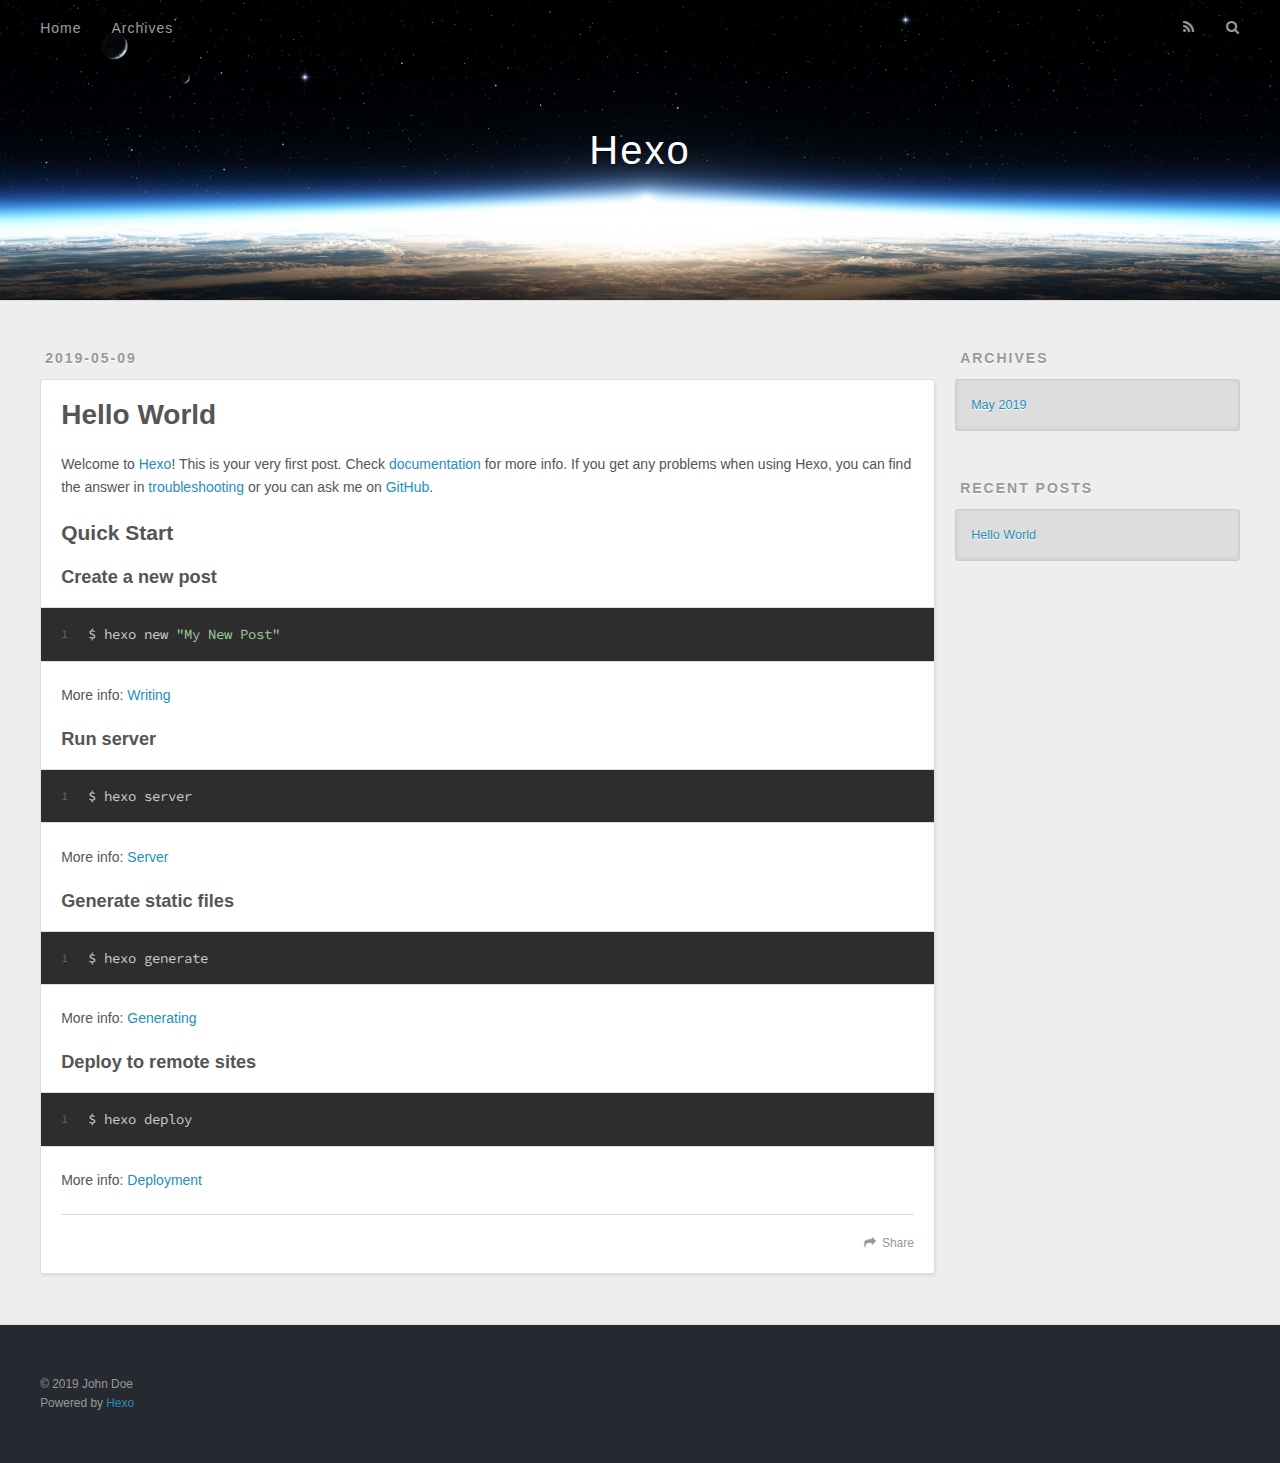
==== index.html @ 03d1ebf1 "Site updated: 2019-05-09 17:55:08" ====
<!DOCTYPE html>
<html>
<head><meta name="generator" content="Hexo 3.8.0">
  <meta charset="utf-8">
  

  
  <title>Hexo</title>
  <meta name="viewport" content="width=device-width, initial-scale=1, maximum-scale=1">
  <meta property="og:type" content="website">
<meta property="og:title" content="Hexo">
<meta property="og:url" content="http://yoursite.com/index.html">
<meta property="og:site_name" content="Hexo">
<meta property="og:locale" content="default">
<meta name="twitter:card" content="summary">
<meta name="twitter:title" content="Hexo">
  
    <link rel="alternate" href="/atom.xml" title="Hexo" type="application/atom+xml">
  
  
    <link rel="icon" href="/favicon.png">
  
  
    <link href="//fonts.googleapis.com/css?family=Source+Code+Pro" rel="stylesheet" type="text/css">
  
  <link rel="stylesheet" href="/css/style.css">
</head>
</html>
<body>
  <div id="container">
    <div id="wrap">
      <header id="header">
  <div id="banner"></div>
  <div id="header-outer" class="outer">
    <div id="header-title" class="inner">
      <h1 id="logo-wrap">
        <a href="/" id="logo">Hexo</a>
      </h1>
      
    </div>
    <div id="header-inner" class="inner">
      <nav id="main-nav">
        <a id="main-nav-toggle" class="nav-icon"></a>
        
          <a class="main-nav-link" href="/">Home</a>
        
          <a class="main-nav-link" href="/archives">Archives</a>
        
      </nav>
      <nav id="sub-nav">
        
          <a id="nav-rss-link" class="nav-icon" href="/atom.xml" title="RSS Feed"></a>
        
        <a id="nav-search-btn" class="nav-icon" title="Search"></a>
      </nav>
      <div id="search-form-wrap">
        <form action="//google.com/search" method="get" accept-charset="UTF-8" class="search-form"><input type="search" name="q" class="search-form-input" placeholder="Search"><button type="submit" class="search-form-submit">&#xF002;</button><input type="hidden" name="sitesearch" value="http://yoursite.com"></form>
      </div>
    </div>
  </div>
</header>
      <div class="outer">
        <section id="main">
  
    <article id="post-hello-world" class="article article-type-post" itemscope itemprop="blogPost">
  <div class="article-meta">
    <a href="/2019/05/09/hello-world/" class="article-date">
  <time datetime="2019-05-09T15:39:31.293Z" itemprop="datePublished">2019-05-09</time>
</a>
    
  </div>
  <div class="article-inner">
    
    
      <header class="article-header">
        
  
    <h1 itemprop="name">
      <a class="article-title" href="/2019/05/09/hello-world/">Hello World</a>
    </h1>
  

      </header>
    
    <div class="article-entry" itemprop="articleBody">
      
        <p>Welcome to <a href="https://hexo.io/" target="_blank" rel="noopener">Hexo</a>! This is your very first post. Check <a href="https://hexo.io/docs/" target="_blank" rel="noopener">documentation</a> for more info. If you get any problems when using Hexo, you can find the answer in <a href="https://hexo.io/docs/troubleshooting.html" target="_blank" rel="noopener">troubleshooting</a> or you can ask me on <a href="https://github.com/hexojs/hexo/issues" target="_blank" rel="noopener">GitHub</a>.</p>
<h2 id="Quick-Start"><a href="#Quick-Start" class="headerlink" title="Quick Start"></a>Quick Start</h2><h3 id="Create-a-new-post"><a href="#Create-a-new-post" class="headerlink" title="Create a new post"></a>Create a new post</h3><figure class="highlight bash"><table><tr><td class="gutter"><pre><span class="line">1</span><br></pre></td><td class="code"><pre><span class="line">$ hexo new <span class="string">"My New Post"</span></span><br></pre></td></tr></table></figure>
<p>More info: <a href="https://hexo.io/docs/writing.html" target="_blank" rel="noopener">Writing</a></p>
<h3 id="Run-server"><a href="#Run-server" class="headerlink" title="Run server"></a>Run server</h3><figure class="highlight bash"><table><tr><td class="gutter"><pre><span class="line">1</span><br></pre></td><td class="code"><pre><span class="line">$ hexo server</span><br></pre></td></tr></table></figure>
<p>More info: <a href="https://hexo.io/docs/server.html" target="_blank" rel="noopener">Server</a></p>
<h3 id="Generate-static-files"><a href="#Generate-static-files" class="headerlink" title="Generate static files"></a>Generate static files</h3><figure class="highlight bash"><table><tr><td class="gutter"><pre><span class="line">1</span><br></pre></td><td class="code"><pre><span class="line">$ hexo generate</span><br></pre></td></tr></table></figure>
<p>More info: <a href="https://hexo.io/docs/generating.html" target="_blank" rel="noopener">Generating</a></p>
<h3 id="Deploy-to-remote-sites"><a href="#Deploy-to-remote-sites" class="headerlink" title="Deploy to remote sites"></a>Deploy to remote sites</h3><figure class="highlight bash"><table><tr><td class="gutter"><pre><span class="line">1</span><br></pre></td><td class="code"><pre><span class="line">$ hexo deploy</span><br></pre></td></tr></table></figure>
<p>More info: <a href="https://hexo.io/docs/deployment.html" target="_blank" rel="noopener">Deployment</a></p>

      
    </div>
    <footer class="article-footer">
      <a data-url="http://yoursite.com/2019/05/09/hello-world/" data-id="cjvgu1wcz0000r2kovimxvaza" class="article-share-link">Share</a>
      
      
    </footer>
  </div>
  
</article>


  


</section>
        
          <aside id="sidebar">
  
    

  
    

  
    
  
    
  <div class="widget-wrap">
    <h3 class="widget-title">Archives</h3>
    <div class="widget">
      <ul class="archive-list"><li class="archive-list-item"><a class="archive-list-link" href="/archives/2019/05/">May 2019</a></li></ul>
    </div>
  </div>


  
    
  <div class="widget-wrap">
    <h3 class="widget-title">Recent Posts</h3>
    <div class="widget">
      <ul>
        
          <li>
            <a href="/2019/05/09/hello-world/">Hello World</a>
          </li>
        
      </ul>
    </div>
  </div>

  
</aside>
        
      </div>
      <footer id="footer">
  
  <div class="outer">
    <div id="footer-info" class="inner">
      &copy; 2019 John Doe<br>
      Powered by <a href="http://hexo.io/" target="_blank">Hexo</a>
    </div>
  </div>
</footer>
    </div>
    <nav id="mobile-nav">
  
    <a href="/" class="mobile-nav-link">Home</a>
  
    <a href="/archives" class="mobile-nav-link">Archives</a>
  
</nav>
    

<script src="//ajax.googleapis.com/ajax/libs/jquery/2.0.3/jquery.min.js"></script>


  <link rel="stylesheet" href="/fancybox/jquery.fancybox.css">
  <script src="/fancybox/jquery.fancybox.pack.js"></script>


<script src="/js/script.js"></script>



  </div>
</body>
</html>
---- css/style.css ----
body {
  width: 100%;
}
body:before,
body:after {
  content: "";
  display: table;
}
body:after {
  clear: both;
}
html,
body,
div,
span,
applet,
object,
iframe,
h1,
h2,
h3,
h4,
h5,
h6,
p,
blockquote,
pre,
a,
abbr,
acronym,
address,
big,
cite,
code,
del,
dfn,
em,
img,
ins,
kbd,
q,
s,
samp,
small,
strike,
strong,
sub,
sup,
tt,
var,
dl,
dt,
dd,
ol,
ul,
li,
fieldset,
form,
label,
legend,
table,
caption,
tbody,
tfoot,
thead,
tr,
th,
td {
  margin: 0;
  padding: 0;
  border: 0;
  outline: 0;
  font-weight: inherit;
  font-style: inherit;
  font-family: inherit;
  font-size: 100%;
  vertical-align: baseline;
}
body {
  line-height: 1;
  color: #000;
  background: #fff;
}
ol,
ul {
  list-style: none;
}
table {
  border-collapse: separate;
  border-spacing: 0;
  vertical-align: middle;
}
caption,
th,
td {
  text-align: left;
  font-weight: normal;
  vertical-align: middle;
}
a img {
  border: none;
}
input,
button {
  margin: 0;
  padding: 0;
}
input::-moz-focus-inner,
button::-moz-focus-inner {
  border: 0;
  padding: 0;
}
@font-face {
  font-family: FontAwesome;
  font-style: normal;
  font-weight: normal;
  src: url("fonts/fontawesome-webfont.eot?v=#4.0.3");
  src: url("fonts/fontawesome-webfont.eot?#iefix&v=#4.0.3") format("embedded-opentype"), url("fonts/fontawesome-webfont.woff?v=#4.0.3") format("woff"), url("fonts/fontawesome-webfont.ttf?v=#4.0.3") format("truetype"), url("fonts/fontawesome-webfont.svg#fontawesomeregular?v=#4.0.3") format("svg");
}
html,
body,
#container {
  height: 100%;
}
body {
  background: #eee;
  font: 14px -apple-system, BlinkMacSystemFont, "Segoe UI", "Roboto", "Oxygen", "Ubuntu", "Cantarell", "Fira Sans", "Droid Sans", "Helvetica Neue", sans-serif;
  -webkit-text-size-adjust: 100%;
}
.outer {
  max-width: 1220px;
  margin: 0 auto;
  padding: 0 20px;
}
.outer:before,
.outer:after {
  content: "";
  display: table;
}
.outer:after {
  clear: both;
}
.inner {
  display: inline;
  float: left;
  width: 98.33333333333333%;
  margin: 0 0.833333333333333%;
}
.left,
.alignleft {
  float: left;
}
.right,
.alignright {
  float: right;
}
.clear {
  clear: both;
}
#container {
  position: relative;
}
.mobile-nav-on {
  overflow: hidden;
}
#wrap {
  height: 100%;
  width: 100%;
  position: absolute;
  top: 0;
  left: 0;
  -webkit-transition: 0.2s ease-out;
  -moz-transition: 0.2s ease-out;
  -ms-transition: 0.2s ease-out;
  transition: 0.2s ease-out;
  z-index: 1;
  background: #eee;
}
.mobile-nav-on #wrap {
  left: 280px;
}
@media screen and (min-width: 768px) {
  #main {
    display: inline;
    float: left;
    width: 73.33333333333333%;
    margin: 0 0.833333333333333%;
  }
}
.article-date,
.article-category-link,
.archive-year,
.widget-title {
  text-decoration: none;
  text-transform: uppercase;
  letter-spacing: 2px;
  color: #999;
  margin-bottom: 1em;
  margin-left: 5px;
  line-height: 1em;
  text-shadow: 0 1px #fff;
  font-weight: bold;
}
.article-inner,
.archive-article-inner {
  background: #fff;
  -webkit-box-shadow: 1px 2px 3px #ddd;
  box-shadow: 1px 2px 3px #ddd;
  border: 1px solid #ddd;
  border-radius: 3px;
}
.article-entry h1,
.widget h1 {
  font-size: 2em;
}
.article-entry h2,
.widget h2 {
  font-size: 1.5em;
}
.article-entry h3,
.widget h3 {
  font-size: 1.3em;
}
.article-entry h4,
.widget h4 {
  font-size: 1.2em;
}
.article-entry h5,
.widget h5 {
  font-size: 1em;
}
.article-entry h6,
.widget h6 {
  font-size: 1em;
  color: #999;
}
.article-entry hr,
.widget hr {
  border: 1px dashed #ddd;
}
.article-entry strong,
.widget strong {
  font-weight: bold;
}
.article-entry em,
.widget em,
.article-entry cite,
.widget cite {
  font-style: italic;
}
.article-entry sup,
.widget sup,
.article-entry sub,
.widget sub {
  font-size: 0.75em;
  line-height: 0;
  position: relative;
  vertical-align: baseline;
}
.article-entry sup,
.widget sup {
  top: -0.5em;
}
.article-entry sub,
.widget sub {
  bottom: -0.2em;
}
.article-entry small,
.widget small {
  font-size: 0.85em;
}
.article-entry acronym,
.widget acronym,
.article-entry abbr,
.widget abbr {
  border-bottom: 1px dotted;
}
.article-entry ul,
.widget ul,
.article-entry ol,
.widget ol,
.article-entry dl,
.widget dl {
  margin: 0 20px;
  line-height: 1.6em;
}
.article-entry ul ul,
.widget ul ul,
.article-entry ol ul,
.widget ol ul,
.article-entry ul ol,
.widget ul ol,
.article-entry ol ol,
.widget ol ol {
  margin-top: 0;
  margin-bottom: 0;
}
.article-entry ul,
.widget ul {
  list-style: disc;
}
.article-entry ol,
.widget ol {
  list-style: decimal;
}
.article-entry dt,
.widget dt {
  font-weight: bold;
}
#header {
  height: 300px;
  position: relative;
  border-bottom: 1px solid #ddd;
}
#header:before,
#header:after {
  content: "";
  position: absolute;
  left: 0;
  right: 0;
  height: 40px;
}
#header:before {
  top: 0;
  background: -webkit-linear-gradient(rgba(0,0,0,0.2), transparent);
  background: -moz-linear-gradient(rgba(0,0,0,0.2), transparent);
  background: -ms-linear-gradient(rgba(0,0,0,0.2), transparent);
  background: linear-gradient(rgba(0,0,0,0.2), transparent);
}
#header:after {
  bottom: 0;
  background: -webkit-linear-gradient(transparent, rgba(0,0,0,0.2));
  background: -moz-linear-gradient(transparent, rgba(0,0,0,0.2));
  background: -ms-linear-gradient(transparent, rgba(0,0,0,0.2));
  background: linear-gradient(transparent, rgba(0,0,0,0.2));
}
#header-outer {
  height: 100%;
  position: relative;
}
#header-inner {
  position: relative;
  overflow: hidden;
}
#banner {
  position: absolute;
  top: 0;
  left: 0;
  width: 100%;
  height: 100%;
  background: url("images/banner.jpg") center #000;
  -webkit-background-size: cover;
  -moz-background-size: cover;
  background-size: cover;
  z-index: -1;
}
#header-title {
  text-align: center;
  height: 40px;
  position: absolute;
  top: 50%;
  left: 0;
  margin-top: -20px;
}
#logo,
#subtitle {
  text-decoration: none;
  color: #fff;
  font-weight: 300;
  text-shadow: 0 1px 4px rgba(0,0,0,0.3);
}
#logo {
  font-size: 40px;
  line-height: 40px;
  letter-spacing: 2px;
}
#subtitle {
  font-size: 16px;
  line-height: 16px;
  letter-spacing: 1px;
}
#subtitle-wrap {
  margin-top: 16px;
}
#main-nav {
  float: left;
  margin-left: -15px;
}
.nav-icon,
.main-nav-link {
  float: left;
  color: #fff;
  opacity: 0.6;
  text-decoration: none;
  text-shadow: 0 1px rgba(0,0,0,0.2);
  -webkit-transition: opacity 0.2s;
  -moz-transition: opacity 0.2s;
  -ms-transition: opacity 0.2s;
  transition: opacity 0.2s;
  display: block;
  padding: 20px 15px;
}
.nav-icon:hover,
.main-nav-link:hover {
  opacity: 1;
}
.nav-icon {
  font-family: FontAwesome;
  text-align: center;
  font-size: 14px;
  width: 14px;
  height: 14px;
  padding: 20px 15px;
  position: relative;
  cursor: pointer;
}
.main-nav-link {
  font-weight: 300;
  letter-spacing: 1px;
}
@media screen and (max-width: 479px) {
  .main-nav-link {
    display: none;
  }
}
#main-nav-toggle {
  display: none;
}
#main-nav-toggle:before {
  content: "\f0c9";
}
@media screen and (max-width: 479px) {
  #main-nav-toggle {
    display: block;
  }
}
#sub-nav {
  float: right;
  margin-right: -15px;
}
#nav-rss-link:before {
  content: "\f09e";
}
#nav-search-btn:before {
  content: "\f002";
}
#search-form-wrap {
  position: absolute;
  top: 15px;
  width: 150px;
  height: 30px;
  right: -150px;
  opacity: 0;
  -webkit-transition: 0.2s ease-out;
  -moz-transition: 0.2s ease-out;
  -ms-transition: 0.2s ease-out;
  transition: 0.2s ease-out;
}
#search-form-wrap.on {
  opacity: 1;
  right: 0;
}
@media screen and (max-width: 479px) {
  #search-form-wrap {
    width: 100%;
    right: -100%;
  }
}
.search-form {
  position: absolute;
  top: 0;
  left: 0;
  right: 0;
  background: #fff;
  padding: 5px 15px;
  border-radius: 15px;
  -webkit-box-shadow: 0 0 10px rgba(0,0,0,0.3);
  box-shadow: 0 0 10px rgba(0,0,0,0.3);
}
.search-form-input {
  border: none;
  background: none;
  color: #555;
  width: 100%;
  font: 13px -apple-system, BlinkMacSystemFont, "Segoe UI", "Roboto", "Oxygen", "Ubuntu", "Cantarell", "Fira Sans", "Droid Sans", "Helvetica Neue", sans-serif;
  outline: none;
}
.search-form-input::-webkit-search-results-decoration,
.search-form-input::-webkit-search-cancel-button {
  -webkit-appearance: none;
}
.search-form-submit {
  position: absolute;
  top: 50%;
  right: 10px;
  margin-top: -7px;
  font: 13px FontAwesome;
  border: none;
  background: none;
  color: #bbb;
  cursor: pointer;
}
.search-form-submit:hover,
.search-form-submit:focus {
  color: #777;
}
.article {
  margin: 50px 0;
}
.article-inner {
  overflow: hidden;
}
.article-meta:before,
.article-meta:after {
  content: "";
  display: table;
}
.article-meta:after {
  clear: both;
}
.article-date {
  float: left;
}
.article-category {
  float: left;
  line-height: 1em;
  color: #ccc;
  text-shadow: 0 1px #fff;
  margin-left: 8px;
}
.article-category:before {
  content: "\2022";
}
.article-category-link {
  margin: 0 12px 1em;
}
.article-header {
  padding: 20px 20px 0;
}
.article-title {
  text-decoration: none;
  font-size: 2em;
  font-weight: bold;
  color: #555;
  line-height: 1.1em;
  -webkit-transition: color 0.2s;
  -moz-transition: color 0.2s;
  -ms-transition: color 0.2s;
  transition: color 0.2s;
}
a.article-title:hover {
  color: #258fb8;
}
.article-entry {
  color: #555;
  padding: 0 20px;
}
.article-entry:before,
.article-entry:after {
  content: "";
  display: table;
}
.article-entry:after {
  clear: both;
}
.article-entry p,
.article-entry table {
  line-height: 1.6em;
  margin: 1.6em 0;
}
.article-entry h1,
.article-entry h2,
.article-entry h3,
.article-entry h4,
.article-entry h5,
.article-entry h6 {
  font-weight: bold;
}
.article-entry h1,
.article-entry h2,
.article-entry h3,
.article-entry h4,
.article-entry h5,
.article-entry h6 {
  line-height: 1.1em;
  margin: 1.1em 0;
}
.article-entry a {
  color: #258fb8;
  text-decoration: none;
}
.article-entry a:hover {
  text-decoration: underline;
}
.article-entry ul,
.article-entry ol,
.article-entry dl {
  margin-top: 1.6em;
  margin-bottom: 1.6em;
}
.article-entry img,
.article-entry video {
  max-width: 100%;
  height: auto;
  display: block;
  margin: auto;
}
.article-entry iframe {
  border: none;
}
.article-entry table {
  width: 100%;
  border-collapse: collapse;
  border-spacing: 0;
}
.article-entry th {
  font-weight: bold;
  border-bottom: 3px solid #ddd;
  padding-bottom: 0.5em;
}
.article-entry td {
  border-bottom: 1px solid #ddd;
  padding: 10px 0;
}
.article-entry blockquote {
  font-family: Georgia, "Times New Roman", serif;
  font-size: 1.4em;
  margin: 1.6em 20px;
  text-align: center;
}
.article-entry blockquote footer {
  font-size: 14px;
  margin: 1.6em 0;
  font-family: -apple-system, BlinkMacSystemFont, "Segoe UI", "Roboto", "Oxygen", "Ubuntu", "Cantarell", "Fira Sans", "Droid Sans", "Helvetica Neue", sans-serif;
}
.article-entry blockquote footer cite:before {
  content: "—";
  padding: 0 0.5em;
}
.article-entry .pullquote {
  text-align: left;
  width: 45%;
  margin: 0;
}
.article-entry .pullquote.left {
  margin-left: 0.5em;
  margin-right: 1em;
}
.article-entry .pullquote.right {
  margin-right: 0.5em;
  margin-left: 1em;
}
.article-entry .caption {
  color: #999;
  display: block;
  font-size: 0.9em;
  margin-top: 0.5em;
  position: relative;
  text-align: center;
}
.article-entry .video-container {
  position: relative;
  padding-top: 56.25%;
  height: 0;
  overflow: hidden;
}
.article-entry .video-container iframe,
.article-entry .video-container object,
.article-entry .video-container embed {
  position: absolute;
  top: 0;
  left: 0;
  width: 100%;
  height: 100%;
  margin-top: 0;
}
.article-more-link a {
  display: inline-block;
  line-height: 1em;
  padding: 6px 15px;
  border-radius: 15px;
  background: #eee;
  color: #999;
  text-shadow: 0 1px #fff;
  text-decoration: none;
}
.article-more-link a:hover {
  background: #258fb8;
  color: #fff;
  text-decoration: none;
  text-shadow: 0 1px #1e7293;
}
.article-footer {
  font-size: 0.85em;
  line-height: 1.6em;
  border-top: 1px solid #ddd;
  padding-top: 1.6em;
  margin: 0 20px 20px;
}
.article-footer:before,
.article-footer:after {
  content: "";
  display: table;
}
.article-footer:after {
  clear: both;
}
.article-footer a {
  color: #999;
  text-decoration: none;
}
.article-footer a:hover {
  color: #555;
}
.article-tag-list-item {
  float: left;
  margin-right: 10px;
}
.article-tag-list-link:before {
  content: "#";
}
.article-comment-link {
  float: right;
}
.article-comment-link:before {
  content: "\f075";
  font-family: FontAwesome;
  padding-right: 8px;
}
.article-share-link {
  cursor: pointer;
  float: right;
  margin-left: 20px;
}
.article-share-link:before {
  content: "\f064";
  font-family: FontAwesome;
  padding-right: 6px;
}
#article-nav {
  position: relative;
}
#article-nav:before,
#article-nav:after {
  content: "";
  display: table;
}
#article-nav:after {
  clear: both;
}
@media screen and (min-width: 768px) {
  #article-nav {
    margin: 50px 0;
  }
  #article-nav:before {
    width: 8px;
    height: 8px;
    position: absolute;
    top: 50%;
    left: 50%;
    margin-top: -4px;
    margin-left: -4px;
    content: "";
    border-radius: 50%;
    background: #ddd;
    -webkit-box-shadow: 0 1px 2px #fff;
    box-shadow: 0 1px 2px #fff;
  }
}
.article-nav-link-wrap {
  text-decoration: none;
  text-shadow: 0 1px #fff;
  color: #999;
  -webkit-box-sizing: border-box;
  -moz-box-sizing: border-box;
  box-sizing: border-box;
  margin-top: 50px;
  text-align: center;
  display: block;
}
.article-nav-link-wrap:hover {
  color: #555;
}
@media screen and (min-width: 768px) {
  .article-nav-link-wrap {
    width: 50%;
    margin-top: 0;
  }
}
@media screen and (min-width: 768px) {
  #article-nav-newer {
    float: left;
    text-align: right;
    padding-right: 20px;
  }
}
@media screen and (min-width: 768px) {
  #article-nav-older {
    float: right;
    text-align: left;
    padding-left: 20px;
  }
}
.article-nav-caption {
  text-transform: uppercase;
  letter-spacing: 2px;
  color: #ddd;
  line-height: 1em;
  font-weight: bold;
}
#article-nav-newer .article-nav-caption {
  margin-right: -2px;
}
.article-nav-title {
  font-size: 0.85em;
  line-height: 1.6em;
  margin-top: 0.5em;
}
.article-share-box {
  position: absolute;
  display: none;
  background: #fff;
  -webkit-box-shadow: 1px 2px 10px rgba(0,0,0,0.2);
  box-shadow: 1px 2px 10px rgba(0,0,0,0.2);
  border-radius: 3px;
  margin-left: -145px;
  overflow: hidden;
  z-index: 1;
}
.article-share-box.on {
  display: block;
}
.article-share-input {
  width: 100%;
  background: none;
  -webkit-box-sizing: border-box;
  -moz-box-sizing: border-box;
  box-sizing: border-box;
  font: 14px -apple-system, BlinkMacSystemFont, "Segoe UI", "Roboto", "Oxygen", "Ubuntu", "Cantarell", "Fira Sans", "Droid Sans", "Helvetica Neue", sans-serif;
  padding: 0 15px;
  color: #555;
  outline: none;
  border: 1px solid #ddd;
  border-radius: 3px 3px 0 0;
  height: 36px;
  line-height: 36px;
}
.article-share-links {
  background: #eee;
}
.article-share-links:before,
.article-share-links:after {
  content: "";
  display: table;
}
.article-share-links:after {
  clear: both;
}
.article-share-twitter,
.article-share-facebook,
.article-share-pinterest,
.article-share-google {
  width: 50px;
  height: 36px;
  display: block;
  float: left;
  position: relative;
  color: #999;
  text-shadow: 0 1px #fff;
}
.article-share-twitter:before,
.article-share-facebook:before,
.article-share-pinterest:before,
.article-share-google:before {
  font-size: 20px;
  font-family: FontAwesome;
  width: 20px;
  height: 20px;
  position: absolute;
  top: 50%;
  left: 50%;
  margin-top: -10px;
  margin-left: -10px;
  text-align: center;
}
.article-share-twitter:hover,
.article-share-facebook:hover,
.article-share-pinterest:hover,
.article-share-google:hover {
  color: #fff;
}
.article-share-twitter:before {
  content: "\f099";
}
.article-share-twitter:hover {
  background: #00aced;
  text-shadow: 0 1px #008abe;
}
.article-share-facebook:before {
  content: "\f09a";
}
.article-share-facebook:hover {
  background: #3b5998;
  text-shadow: 0 1px #2f477a;
}
.article-share-pinterest:before {
  content: "\f0d2";
}
.article-share-pinterest:hover {
  background: #cb2027;
  text-shadow: 0 1px #a21a1f;
}
.article-share-google:before {
  content: "\f0d5";
}
.article-share-google:hover {
  background: #dd4b39;
  text-shadow: 0 1px #be3221;
}
.article-gallery {
  background: #000;
  position: relative;
}
.article-gallery-photos {
  position: relative;
  overflow: hidden;
}
.article-gallery-img {
  display: none;
  max-width: 100%;
}
.article-gallery-img:first-child {
  display: block;
}
.article-gallery-img.loaded {
  position: absolute;
  display: block;
}
.article-gallery-img img {
  display: block;
  max-width: 100%;
  margin: 0 auto;
}
#comments {
  background: #fff;
  -webkit-box-shadow: 1px 2px 3px #ddd;
  box-shadow: 1px 2px 3px #ddd;
  padding: 20px;
  border: 1px solid #ddd;
  border-radius: 3px;
  margin: 50px 0;
}
#comments a {
  color: #258fb8;
}
.archives-wrap {
  margin: 50px 0;
}
.archives:before,
.archives:after {
  content: "";
  display: table;
}
.archives:after {
  clear: both;
}
.archive-year-wrap {
  margin-bottom: 1em;
}
.archives {
  -webkit-column-gap: 10px;
  -moz-column-gap: 10px;
  column-gap: 10px;
}
@media screen and (min-width: 480px) and (max-width: 767px) {
  .archives {
    -webkit-column-count: 2;
    -moz-column-count: 2;
    column-count: 2;
  }
}
@media screen and (min-width: 768px) {
  .archives {
    -webkit-column-count: 3;
    -moz-column-count: 3;
    column-count: 3;
  }
}
.archive-article {
  -webkit-column-break-inside: avoid;
  page-break-inside: avoid;
  overflow: hidden;
  break-inside: avoid-column;
}
.archive-article-inner {
  padding: 10px;
  margin-bottom: 15px;
}
.archive-article-title {
  text-decoration: none;
  font-weight: bold;
  color: #555;
  -webkit-transition: color 0.2s;
  -moz-transition: color 0.2s;
  -ms-transition: color 0.2s;
  transition: color 0.2s;
  line-height: 1.6em;
}
.archive-article-title:hover {
  color: #258fb8;
}
.archive-article-footer {
  margin-top: 1em;
}
.archive-article-date {
  color: #999;
  text-decoration: none;
  font-size: 0.85em;
  line-height: 1em;
  margin-bottom: 0.5em;
  display: block;
}
#page-nav {
  margin: 50px auto;
  background: #fff;
  -webkit-box-shadow: 1px 2px 3px #ddd;
  box-shadow: 1px 2px 3px #ddd;
  border: 1px solid #ddd;
  border-radius: 3px;
  text-align: center;
  color: #999;
  overflow: hidden;
}
#page-nav:before,
#page-nav:after {
  content: "";
  display: table;
}
#page-nav:after {
  clear: both;
}
#page-nav a,
#page-nav span {
  padding: 10px 20px;
  line-height: 1;
  height: 2ex;
}
#page-nav a {
  color: #999;
  text-decoration: none;
}
#page-nav a:hover {
  background: #999;
  color: #fff;
}
#page-nav .prev {
  float: left;
}
#page-nav .next {
  float: right;
}
#page-nav .page-number {
  display: inline-block;
}
@media screen and (max-width: 479px) {
  #page-nav .page-number {
    display: none;
  }
}
#page-nav .current {
  color: #555;
  font-weight: bold;
}
#page-nav .space {
  color: #ddd;
}
#footer {
  background: #262a30;
  padding: 50px 0;
  border-top: 1px solid #ddd;
  color: #999;
}
#footer a {
  color: #258fb8;
  text-decoration: none;
}
#footer a:hover {
  text-decoration: underline;
}
#footer-info {
  line-height: 1.6em;
  font-size: 0.85em;
}
.article-entry pre,
.article-entry .highlight {
  background: #2d2d2d;
  margin: 0 -20px;
  padding: 15px 20px;
  border-style: solid;
  border-color: #ddd;
  border-width: 1px 0;
  overflow: auto;
  color: #ccc;
  line-height: 22.400000000000002px;
}
.article-entry .highlight .gutter pre,
.article-entry .gist .gist-file .gist-data .line-numbers {
  color: #666;
  font-size: 0.85em;
}
.article-entry pre,
.article-entry code {
  font-family: "Source Code Pro", Consolas, Monaco, Menlo, Consolas, monospace;
}
.article-entry code {
  background: #eee;
  text-shadow: 0 1px #fff;
  padding: 0 0.3em;
}
.article-entry pre code {
  background: none;
  text-shadow: none;
  padding: 0;
}
.article-entry .highlight pre {
  border: none;
  margin: 0;
  padding: 0;
}
.article-entry .highlight table {
  margin: 0;
  width: auto;
}
.article-entry .highlight td {
  border: none;
  padding: 0;
}
.article-entry .highlight figcaption {
  font-size: 0.85em;
  color: #999;
  line-height: 1em;
  margin-bottom: 1em;
}
.article-entry .highlight figcaption:before,
.article-entry .highlight figcaption:after {
  content: "";
  display: table;
}
.article-entry .highlight figcaption:after {
  clear: both;
}
.article-entry .highlight figcaption a {
  float: right;
}
.article-entry .highlight .gutter pre {
  text-align: right;
  padding-right: 20px;
}
.article-entry .highlight .line {
  height: 22.400000000000002px;
}
.article-entry .highlight .line.marked {
  background: #515151;
}
.article-entry .gist {
  margin: 0 -20px;
  border-style: solid;
  border-color: #ddd;
  border-width: 1px 0;
  background: #2d2d2d;
  padding: 15px 20px 15px 0;
}
.article-entry .gist .gist-file {
  border: none;
  font-family: "Source Code Pro", Consolas, Monaco, Menlo, Consolas, monospace;
  margin: 0;
}
.article-entry .gist .gist-file .gist-data {
  background: none;
  border: none;
}
.article-entry .gist .gist-file .gist-data .line-numbers {
  background: none;
  border: none;
  padding: 0 20px 0 0;
}
.article-entry .gist .gist-file .gist-data .line-data {
  padding: 0 !important;
}
.article-entry .gist .gist-file .highlight {
  margin: 0;
  padding: 0;
  border: none;
}
.article-entry .gist .gist-file .gist-meta {
  background: #2d2d2d;
  color: #999;
  font: 0.85em -apple-system, BlinkMacSystemFont, "Segoe UI", "Roboto", "Oxygen", "Ubuntu", "Cantarell", "Fira Sans", "Droid Sans", "Helvetica Neue", sans-serif;
  text-shadow: 0 0;
  padding: 0;
  margin-top: 1em;
  margin-left: 20px;
}
.article-entry .gist .gist-file .gist-meta a {
  color: #258fb8;
  font-weight: normal;
}
.article-entry .gist .gist-file .gist-meta a:hover {
  text-decoration: underline;
}
pre .comment,
pre .title {
  color: #999;
}
pre .variable,
pre .attribute,
pre .tag,
pre .regexp,
pre .ruby .constant,
pre .xml .tag .title,
pre .xml .pi,
pre .xml .doctype,
pre .html .doctype,
pre .css .id,
pre .css .class,
pre .css .pseudo {
  color: #f2777a;
}
pre .number,
pre .preprocessor,
pre .built_in,
pre .literal,
pre .params,
pre .constant {
  color: #f99157;
}
pre .class,
pre .ruby .class .title,
pre .css .rules .attribute {
  color: #9c9;
}
pre .string,
pre .value,
pre .inheritance,
pre .header,
pre .ruby .symbol,
pre .xml .cdata {
  color: #9c9;
}
pre .css .hexcolor {
  color: #6cc;
}
pre .function,
pre .python .decorator,
pre .python .title,
pre .ruby .function .title,
pre .ruby .title .keyword,
pre .perl .sub,
pre .javascript .title,
pre .coffeescript .title {
  color: #69c;
}
pre .keyword,
pre .javascript .function {
  color: #c9c;
}
@media screen and (max-width: 479px) {
  #mobile-nav {
    position: absolute;
    top: 0;
    left: 0;
    width: 280px;
    height: 100%;
    background: #191919;
    border-right: 1px solid #fff;
  }
}
@media screen and (max-width: 479px) {
  .mobile-nav-link {
    display: block;
    color: #999;
    text-decoration: none;
    padding: 15px 20px;
    font-weight: bold;
  }
  .mobile-nav-link:hover {
    color: #fff;
  }
}
@media screen and (min-width: 768px) {
  #sidebar {
    display: inline;
    float: left;
    width: 23.333333333333332%;
    margin: 0 0.833333333333333%;
  }
}
.widget-wrap {
  margin: 50px 0;
}
.widget {
  color: #777;
  text-shadow: 0 1px #fff;
  background: #ddd;
  -webkit-box-shadow: 0 -1px 4px #ccc inset;
  box-shadow: 0 -1px 4px #ccc inset;
  border: 1px solid #ccc;
  padding: 15px;
  border-radius: 3px;
}
.widget a {
  color: #258fb8;
  text-decoration: none;
}
.widget a:hover {
  text-decoration: underline;
}
.widget ul ul,
.widget ol ul,
.widget dl ul,
.widget ul ol,
.widget ol ol,
.widget dl ol,
.widget ul dl,
.widget ol dl,
.widget dl dl {
  margin-left: 15px;
  list-style: disc;
}
.widget {
  line-height: 1.6em;
  word-wrap: break-word;
  font-size: 0.9em;
}
.widget ul,
.widget ol {
  list-style: none;
  margin: 0;
}
.widget ul ul,
.widget ol ul,
.widget ul ol,
.widget ol ol {
  margin: 0 20px;
}
.widget ul ul,
.widget ol ul {
  list-style: disc;
}
.widget ul ol,
.widget ol ol {
  list-style: decimal;
}
.category-list-count,
.tag-list-count,
.archive-list-count {
  padding-left: 5px;
  color: #999;
  font-size: 0.85em;
}
.category-list-count:before,
.tag-list-count:before,
.archive-list-count:before {
  content: "(";
}
.category-list-count:after,
.tag-list-count:after,
.archive-list-count:after {
  content: ")";
}
.tagcloud a {
  margin-right: 5px;
  display: inline-block;
}
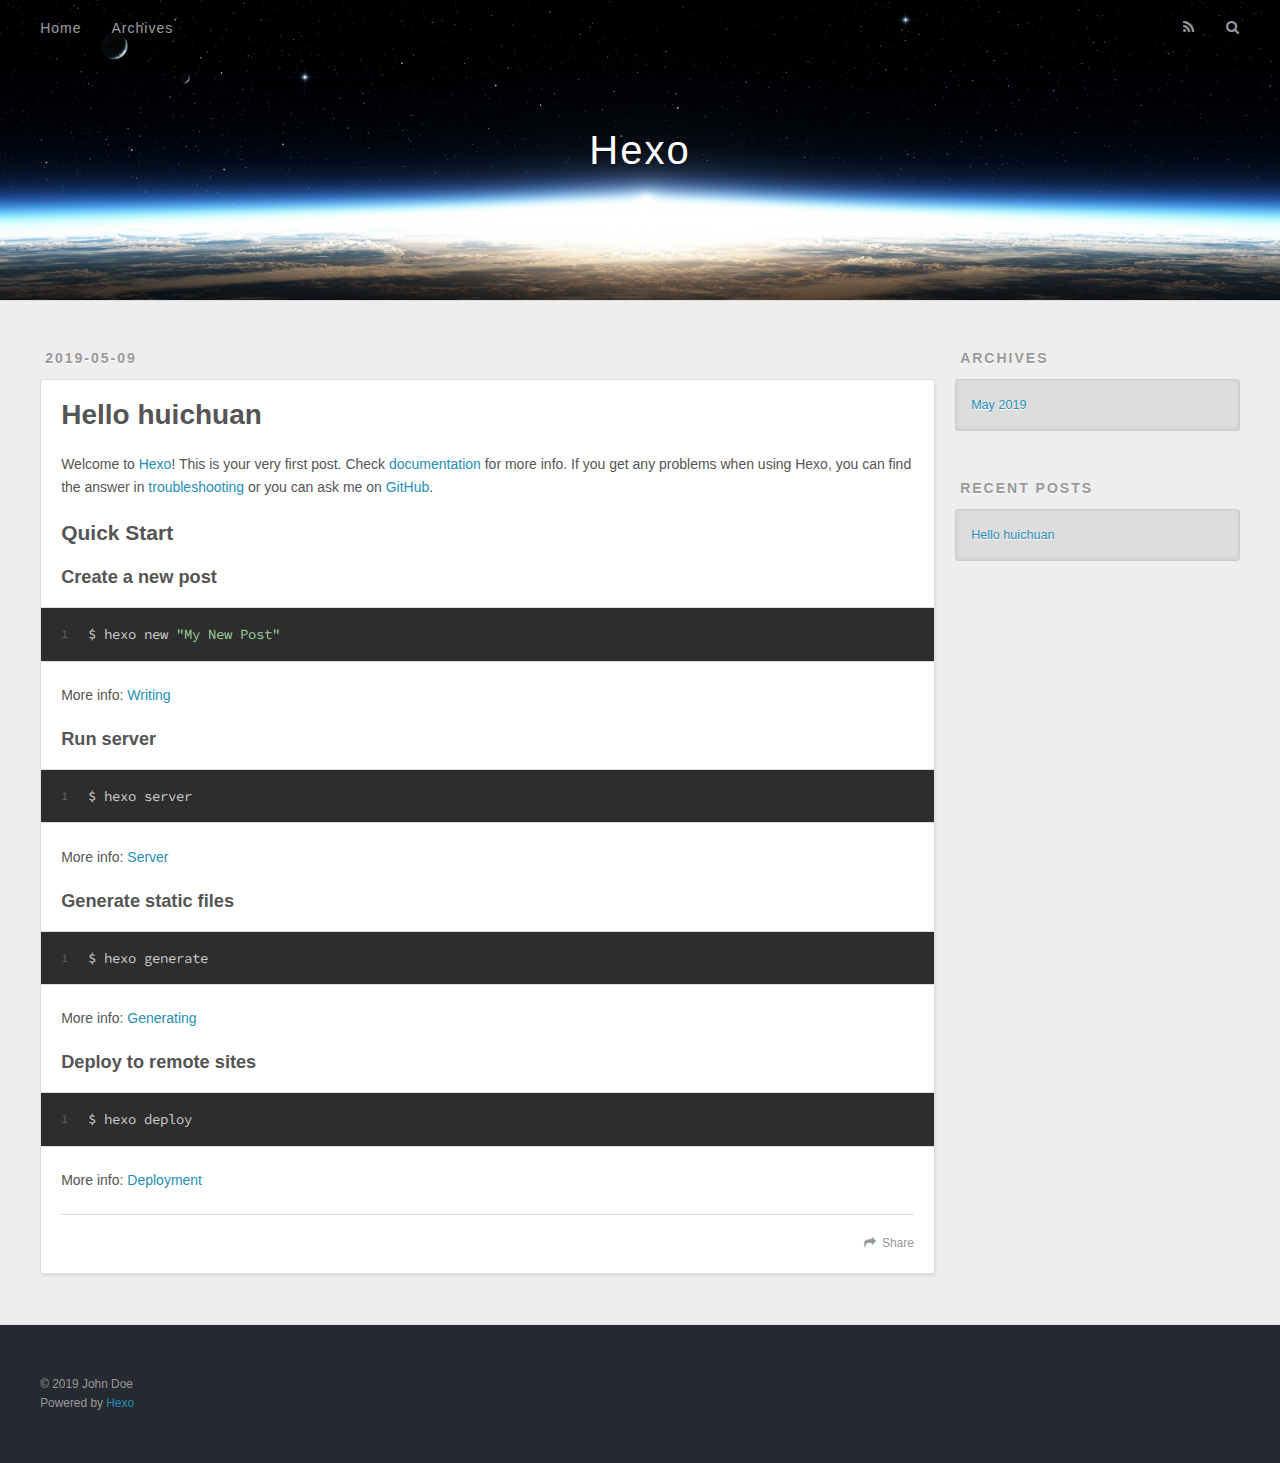
==== commit 0d922651: "Site updated: 2019-05-09 18:03:24" ====
--- a/index.html
+++ b/index.html
@@ -76,7 +76,7 @@
         
   
     <h1 itemprop="name">
-      <a class="article-title" href="/2019/05/09/hello-world/">Hello World</a>
+      <a class="article-title" href="/2019/05/09/hello-world/">Hello huichuan</a>
     </h1>
   
 
@@ -97,7 +97,7 @@
       
     </div>
     <footer class="article-footer">
-      <a data-url="http://yoursite.com/2019/05/09/hello-world/" data-id="cjvgu1wcz0000r2kovimxvaza" class="article-share-link">Share</a>
+      <a data-url="http://yoursite.com/2019/05/09/hello-world/" data-id="cjvguchci0000s6ko3r2r3968" class="article-share-link">Share</a>
       
       
     </footer>
@@ -138,7 +138,7 @@
       <ul>
         
           <li>
-            <a href="/2019/05/09/hello-world/">Hello World</a>
+            <a href="/2019/05/09/hello-world/">Hello huichuan</a>
           </li>
         
       </ul>
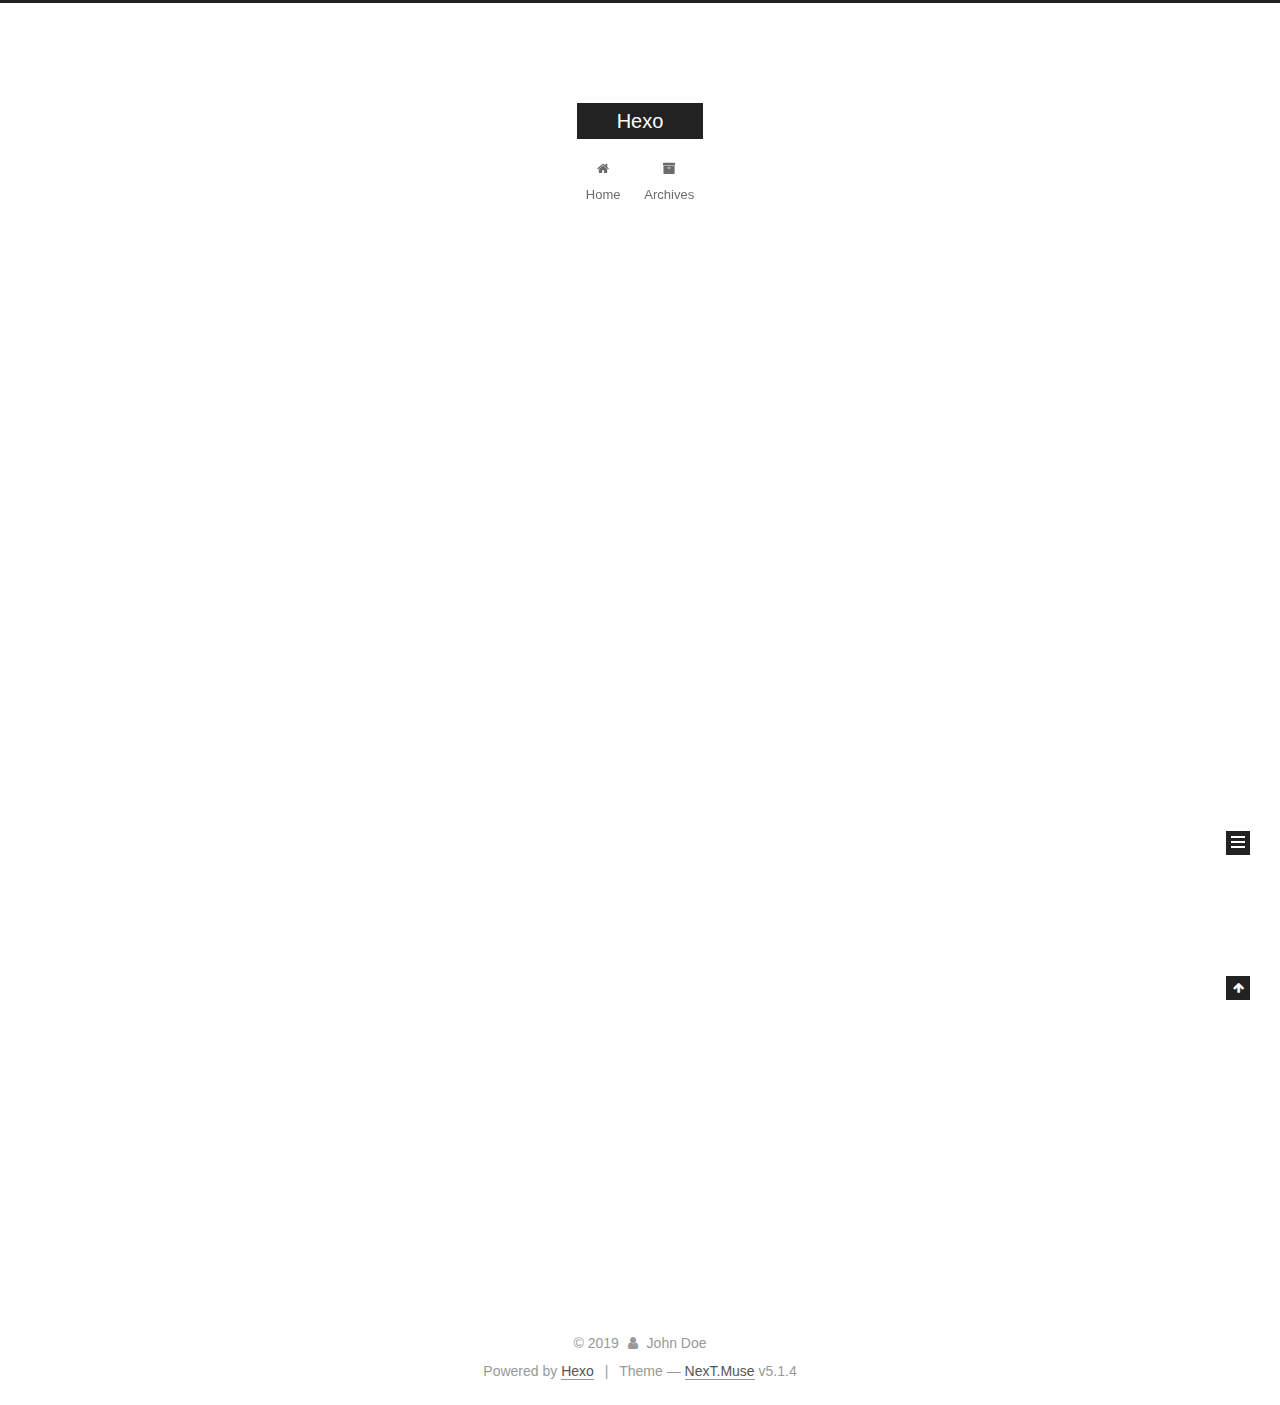
==== commit fa4811f0: "Site updated: 2019-05-09 18:05:30" ====
--- a/index.html
+++ b/index.html
@@ -1,90 +1,306 @@
 <!DOCTYPE html>
-<html>
+
+
+
+  
+
+
+<html class="theme-next muse use-motion" lang>
 <head><meta name="generator" content="Hexo 3.8.0">
-  <meta charset="utf-8">
-  
-
-  
-  <title>Hexo</title>
-  <meta name="viewport" content="width=device-width, initial-scale=1, maximum-scale=1">
-  <meta property="og:type" content="website">
+  <meta charset="UTF-8">
+<meta http-equiv="X-UA-Compatible" content="IE=edge">
+<meta name="viewport" content="width=device-width, initial-scale=1, maximum-scale=1">
+<meta name="theme-color" content="#222">
+
+
+
+
+
+
+
+
+
+<meta http-equiv="Cache-Control" content="no-transform">
+<meta http-equiv="Cache-Control" content="no-siteapp">
+
+
+
+
+
+
+
+
+
+
+
+
+
+
+
+
+  
+  
+  <link href="/lib/fancybox/source/jquery.fancybox.css?v=2.1.5" rel="stylesheet" type="text/css">
+
+
+
+
+
+
+
+<link href="/lib/font-awesome/css/font-awesome.min.css?v=4.6.2" rel="stylesheet" type="text/css">
+
+<link href="/css/main.css?v=5.1.4" rel="stylesheet" type="text/css">
+
+
+  <link rel="apple-touch-icon" sizes="180x180" href="/images/apple-touch-icon-next.png?v=5.1.4">
+
+
+  <link rel="icon" type="image/png" sizes="32x32" href="/images/favicon-32x32-next.png?v=5.1.4">
+
+
+  <link rel="icon" type="image/png" sizes="16x16" href="/images/favicon-16x16-next.png?v=5.1.4">
+
+
+  <link rel="mask-icon" href="/images/logo.svg?v=5.1.4" color="#222">
+
+
+
+
+
+  <meta name="keywords" content="Hexo, NexT">
+
+
+
+
+
+
+
+
+
+
+<meta property="og:type" content="website">
 <meta property="og:title" content="Hexo">
 <meta property="og:url" content="http://yoursite.com/index.html">
 <meta property="og:site_name" content="Hexo">
 <meta property="og:locale" content="default">
 <meta name="twitter:card" content="summary">
 <meta name="twitter:title" content="Hexo">
-  
-    <link rel="alternate" href="/atom.xml" title="Hexo" type="application/atom+xml">
-  
-  
-    <link rel="icon" href="/favicon.png">
-  
-  
-    <link href="//fonts.googleapis.com/css?family=Source+Code+Pro" rel="stylesheet" type="text/css">
-  
-  <link rel="stylesheet" href="/css/style.css">
+
+
+
+<script type="text/javascript" id="hexo.configurations">
+  var NexT = window.NexT || {};
+  var CONFIG = {
+    root: '/',
+    scheme: 'Muse',
+    version: '5.1.4',
+    sidebar: {"position":"left","display":"post","offset":12,"b2t":false,"scrollpercent":false,"onmobile":false},
+    fancybox: true,
+    tabs: true,
+    motion: {"enable":true,"async":false,"transition":{"post_block":"fadeIn","post_header":"slideDownIn","post_body":"slideDownIn","coll_header":"slideLeftIn","sidebar":"slideUpIn"}},
+    duoshuo: {
+      userId: '0',
+      author: 'Author'
+    },
+    algolia: {
+      applicationID: '',
+      apiKey: '',
+      indexName: '',
+      hits: {"per_page":10},
+      labels: {"input_placeholder":"Search for Posts","hits_empty":"We didn't find any results for the search: ${query}","hits_stats":"${hits} results found in ${time} ms"}
+    }
+  };
+</script>
+
+
+
+  <link rel="canonical" href="http://yoursite.com/">
+
+
+
+
+
+  <title>Hexo</title>
+  
+
+
+
+
+
+
+
+
 </head>
-</html>
-<body>
-  <div id="container">
-    <div id="wrap">
-      <header id="header">
-  <div id="banner"></div>
-  <div id="header-outer" class="outer">
-    <div id="header-title" class="inner">
-      <h1 id="logo-wrap">
-        <a href="/" id="logo">Hexo</a>
-      </h1>
-      
+
+<body itemscope itemtype="http://schema.org/WebPage" lang="default">
+
+  
+  
+    
+  
+
+  <div class="container sidebar-position-left 
+  page-home">
+    <div class="headband"></div>
+
+    <header id="header" class="header" itemscope itemtype="http://schema.org/WPHeader">
+      <div class="header-inner"><div class="site-brand-wrapper">
+  <div class="site-meta ">
+    
+
+    <div class="custom-logo-site-title">
+      <a href="/" class="brand" rel="start">
+        <span class="logo-line-before"><i></i></span>
+        <span class="site-title">Hexo</span>
+        <span class="logo-line-after"><i></i></span>
+      </a>
     </div>
-    <div id="header-inner" class="inner">
-      <nav id="main-nav">
-        <a id="main-nav-toggle" class="nav-icon"></a>
-        
-          <a class="main-nav-link" href="/">Home</a>
-        
-          <a class="main-nav-link" href="/archives">Archives</a>
-        
-      </nav>
-      <nav id="sub-nav">
-        
-          <a id="nav-rss-link" class="nav-icon" href="/atom.xml" title="RSS Feed"></a>
-        
-        <a id="nav-search-btn" class="nav-icon" title="Search"></a>
-      </nav>
-      <div id="search-form-wrap">
-        <form action="//google.com/search" method="get" accept-charset="UTF-8" class="search-form"><input type="search" name="q" class="search-form-input" placeholder="Search"><button type="submit" class="search-form-submit">&#xF002;</button><input type="hidden" name="sitesearch" value="http://yoursite.com"></form>
-      </div>
-    </div>
+      
+        <p class="site-subtitle"></p>
+      
   </div>
-</header>
-      <div class="outer">
-        <section id="main">
-  
-    <article id="post-hello-world" class="article article-type-post" itemscope itemprop="blogPost">
-  <div class="article-meta">
-    <a href="/2019/05/09/hello-world/" class="article-date">
-  <time datetime="2019-05-09T15:39:31.293Z" itemprop="datePublished">2019-05-09</time>
-</a>
-    
+
+  <div class="site-nav-toggle">
+    <button>
+      <span class="btn-bar"></span>
+      <span class="btn-bar"></span>
+      <span class="btn-bar"></span>
+    </button>
   </div>
-  <div class="article-inner">
-    
-    
-      <header class="article-header">
-        
-  
-    <h1 itemprop="name">
-      <a class="article-title" href="/2019/05/09/hello-world/">Hello huichuan</a>
-    </h1>
-  
-
+</div>
+
+<nav class="site-nav">
+  
+
+  
+    <ul id="menu" class="menu">
+      
+        
+        <li class="menu-item menu-item-home">
+          <a href="/" rel="section">
+            
+              <i class="menu-item-icon fa fa-fw fa-home"></i> <br>
+            
+            Home
+          </a>
+        </li>
+      
+        
+        <li class="menu-item menu-item-archives">
+          <a href="/archives/" rel="section">
+            
+              <i class="menu-item-icon fa fa-fw fa-archive"></i> <br>
+            
+            Archives
+          </a>
+        </li>
+      
+
+      
+    </ul>
+  
+
+  
+</nav>
+
+
+
+ </div>
+    </header>
+
+    <main id="main" class="main">
+      <div class="main-inner">
+        <div class="content-wrap">
+          <div id="content" class="content">
+            
+  <section id="posts" class="posts-expand">
+    
+      
+
+  
+
+  
+  
+  
+
+  <article class="post post-type-normal" itemscope itemtype="http://schema.org/Article">
+  
+  
+  
+  <div class="post-block">
+    <link itemprop="mainEntityOfPage" href="http://yoursite.com/2019/05/09/hello-world/">
+
+    <span hidden itemprop="author" itemscope itemtype="http://schema.org/Person">
+      <meta itemprop="name" content="John Doe">
+      <meta itemprop="description" content>
+      <meta itemprop="image" content="/images/avatar.gif">
+    </span>
+
+    <span hidden itemprop="publisher" itemscope itemtype="http://schema.org/Organization">
+      <meta itemprop="name" content="Hexo">
+    </span>
+
+    
+      <header class="post-header">
+
+        
+        
+          <h1 class="post-title" itemprop="name headline">
+                
+                <a class="post-title-link" href="/2019/05/09/hello-world/" itemprop="url">Hello huichuan</a></h1>
+        
+
+        <div class="post-meta">
+          <span class="post-time">
+            
+              <span class="post-meta-item-icon">
+                <i class="fa fa-calendar-o"></i>
+              </span>
+              
+                <span class="post-meta-item-text">Posted on</span>
+              
+              <time title="Post created" itemprop="dateCreated datePublished" datetime="2019-05-09T17:39:31+02:00">
+                2019-05-09
+              </time>
+            
+
+            
+
+            
+          </span>
+
+          
+
+          
+            
+          
+
+          
+          
+
+          
+
+          
+
+          
+
+        </div>
       </header>
     
-    <div class="article-entry" itemprop="articleBody">
-      
-        <p>Welcome to <a href="https://hexo.io/" target="_blank" rel="noopener">Hexo</a>! This is your very first post. Check <a href="https://hexo.io/docs/" target="_blank" rel="noopener">documentation</a> for more info. If you get any problems when using Hexo, you can find the answer in <a href="https://hexo.io/docs/troubleshooting.html" target="_blank" rel="noopener">troubleshooting</a> or you can ask me on <a href="https://github.com/hexojs/hexo/issues" target="_blank" rel="noopener">GitHub</a>.</p>
+
+    
+    
+    
+    <div class="post-body" itemprop="articleBody">
+
+      
+      
+
+      
+        
+          
+            <p>Welcome to <a href="https://hexo.io/" target="_blank" rel="noopener">Hexo</a>! This is your very first post. Check <a href="https://hexo.io/docs/" target="_blank" rel="noopener">documentation</a> for more info. If you get any problems when using Hexo, you can find the answer in <a href="https://hexo.io/docs/troubleshooting.html" target="_blank" rel="noopener">troubleshooting</a> or you can ask me on <a href="https://github.com/hexojs/hexo/issues" target="_blank" rel="noopener">GitHub</a>.</p>
 <h2 id="Quick-Start"><a href="#Quick-Start" class="headerlink" title="Quick Start"></a>Quick Start</h2><h3 id="Create-a-new-post"><a href="#Create-a-new-post" class="headerlink" title="Create a new post"></a>Create a new post</h3><figure class="highlight bash"><table><tr><td class="gutter"><pre><span class="line">1</span><br></pre></td><td class="code"><pre><span class="line">$ hexo new <span class="string">"My New Post"</span></span><br></pre></td></tr></table></figure>
 <p>More info: <a href="https://hexo.io/docs/writing.html" target="_blank" rel="noopener">Writing</a></p>
 <h3 id="Run-server"><a href="#Run-server" class="headerlink" title="Run server"></a>Run server</h3><figure class="highlight bash"><table><tr><td class="gutter"><pre><span class="line">1</span><br></pre></td><td class="code"><pre><span class="line">$ hexo server</span><br></pre></td></tr></table></figure>
@@ -94,91 +310,307 @@
 <h3 id="Deploy-to-remote-sites"><a href="#Deploy-to-remote-sites" class="headerlink" title="Deploy to remote sites"></a>Deploy to remote sites</h3><figure class="highlight bash"><table><tr><td class="gutter"><pre><span class="line">1</span><br></pre></td><td class="code"><pre><span class="line">$ hexo deploy</span><br></pre></td></tr></table></figure>
 <p>More info: <a href="https://hexo.io/docs/deployment.html" target="_blank" rel="noopener">Deployment</a></p>
 
+          
+        
       
     </div>
-    <footer class="article-footer">
-      <a data-url="http://yoursite.com/2019/05/09/hello-world/" data-id="cjvguchci0000s6ko3r2r3968" class="article-share-link">Share</a>
-      
+    
+    
+    
+
+    
+
+    
+
+    
+
+    <footer class="post-footer">
+      
+
+      
+
+      
+
+      
+      
+        <div class="post-eof"></div>
       
     </footer>
   </div>
   
-</article>
-
-
-  
-
-
-</section>
-        
-          <aside id="sidebar">
-  
-    
-
-  
-    
-
-  
-    
-  
-    
-  <div class="widget-wrap">
-    <h3 class="widget-title">Archives</h3>
-    <div class="widget">
-      <ul class="archive-list"><li class="archive-list-item"><a class="archive-list-link" href="/archives/2019/05/">May 2019</a></li></ul>
+  
+  
+  </article>
+
+
+    
+  </section>
+
+  
+
+
+          </div>
+          
+
+
+          
+
+        </div>
+        
+          
+  
+  <div class="sidebar-toggle">
+    <div class="sidebar-toggle-line-wrap">
+      <span class="sidebar-toggle-line sidebar-toggle-line-first"></span>
+      <span class="sidebar-toggle-line sidebar-toggle-line-middle"></span>
+      <span class="sidebar-toggle-line sidebar-toggle-line-last"></span>
     </div>
   </div>
 
-
-  
-    
-  <div class="widget-wrap">
-    <h3 class="widget-title">Recent Posts</h3>
-    <div class="widget">
-      <ul>
-        
-          <li>
-            <a href="/2019/05/09/hello-world/">Hello huichuan</a>
-          </li>
-        
-      </ul>
+  <aside id="sidebar" class="sidebar">
+    
+    <div class="sidebar-inner">
+
+      
+
+      
+
+      <section class="site-overview-wrap sidebar-panel sidebar-panel-active">
+        <div class="site-overview">
+          <div class="site-author motion-element" itemprop="author" itemscope itemtype="http://schema.org/Person">
+            
+              <p class="site-author-name" itemprop="name">John Doe</p>
+              <p class="site-description motion-element" itemprop="description"></p>
+          </div>
+
+          <nav class="site-state motion-element">
+
+            
+              <div class="site-state-item site-state-posts">
+              
+                <a href="/archives/">
+              
+                  <span class="site-state-item-count">1</span>
+                  <span class="site-state-item-name">posts</span>
+                </a>
+              </div>
+            
+
+            
+
+            
+
+          </nav>
+
+          
+
+          
+
+          
+          
+
+          
+          
+
+          
+
+        </div>
+      </section>
+
+      
+
+      
+
     </div>
+  </aside>
+
+
+        
+      </div>
+    </main>
+
+    <footer id="footer" class="footer">
+      <div class="footer-inner">
+        <div class="copyright">&copy; <span itemprop="copyrightYear">2019</span>
+  <span class="with-love">
+    <i class="fa fa-user"></i>
+  </span>
+  <span class="author" itemprop="copyrightHolder">John Doe</span>
+
+  
+</div>
+
+
+  <div class="powered-by">Powered by <a class="theme-link" target="_blank" href="https://hexo.io">Hexo</a></div>
+
+
+
+  <span class="post-meta-divider">|</span>
+
+
+
+  <div class="theme-info">Theme &mdash; <a class="theme-link" target="_blank" href="https://github.com/iissnan/hexo-theme-next">NexT.Muse</a> v5.1.4</div>
+
+
+
+
+        
+
+
+
+
+
+
+
+        
+      </div>
+    </footer>
+
+    
+      <div class="back-to-top">
+        <i class="fa fa-arrow-up"></i>
+        
+      </div>
+    
+
+    
+
   </div>
 
   
-</aside>
-        
-      </div>
-      <footer id="footer">
-  
-  <div class="outer">
-    <div id="footer-info" class="inner">
-      &copy; 2019 John Doe<br>
-      Powered by <a href="http://hexo.io/" target="_blank">Hexo</a>
-    </div>
-  </div>
-</footer>
-    </div>
-    <nav id="mobile-nav">
-  
-    <a href="/" class="mobile-nav-link">Home</a>
-  
-    <a href="/archives" class="mobile-nav-link">Archives</a>
-  
-</nav>
-    
-
-<script src="//ajax.googleapis.com/ajax/libs/jquery/2.0.3/jquery.min.js"></script>
-
-
-  <link rel="stylesheet" href="/fancybox/jquery.fancybox.css">
-  <script src="/fancybox/jquery.fancybox.pack.js"></script>
-
-
-<script src="/js/script.js"></script>
-
-
-
-  </div>
+
+<script type="text/javascript">
+  if (Object.prototype.toString.call(window.Promise) !== '[object Function]') {
+    window.Promise = null;
+  }
+</script>
+
+
+
+
+
+
+
+
+
+  
+
+
+
+
+
+
+
+
+
+
+
+
+  
+  
+    <script type="text/javascript" src="/lib/jquery/index.js?v=2.1.3"></script>
+  
+
+  
+  
+    <script type="text/javascript" src="/lib/fastclick/lib/fastclick.min.js?v=1.0.6"></script>
+  
+
+  
+  
+    <script type="text/javascript" src="/lib/jquery_lazyload/jquery.lazyload.js?v=1.9.7"></script>
+  
+
+  
+  
+    <script type="text/javascript" src="/lib/velocity/velocity.min.js?v=1.2.1"></script>
+  
+
+  
+  
+    <script type="text/javascript" src="/lib/velocity/velocity.ui.min.js?v=1.2.1"></script>
+  
+
+  
+  
+    <script type="text/javascript" src="/lib/fancybox/source/jquery.fancybox.pack.js?v=2.1.5"></script>
+  
+
+
+  
+
+
+  <script type="text/javascript" src="/js/src/utils.js?v=5.1.4"></script>
+
+  <script type="text/javascript" src="/js/src/motion.js?v=5.1.4"></script>
+
+
+
+  
+  
+
+  
+
+  
+
+
+  <script type="text/javascript" src="/js/src/bootstrap.js?v=5.1.4"></script>
+
+
+
+  
+
+
+  
+
+
+
+
+	
+
+
+
+
+
+  
+
+
+
+
+
+  
+
+
+
+
+
+
+
+
+
+
+
+
+  
+
+
+
+
+
+  
+
+  
+
+  
+
+  
+  
+
+  
+
+  
+
+  
+
 </body>
-</html>+</html>
--- a/css/main.css
+++ b/css/main.css
@@ -0,0 +1,2662 @@
+/* normalize.css v3.0.2 | MIT License | git.io/normalize */
+html {
+  font-family: sans-serif; /* 1 */
+  -ms-text-size-adjust: 100%; /* 2 */
+  -webkit-text-size-adjust: 100%; /* 2 */
+}
+body {
+  margin: 0;
+}
+article,
+aside,
+details,
+figcaption,
+figure,
+footer,
+header,
+hgroup,
+main,
+menu,
+nav,
+section,
+summary {
+  display: block;
+}
+audio,
+canvas,
+progress,
+video {
+  display: inline-block; /* 1 */
+  vertical-align: baseline; /* 2 */
+}
+audio:not([controls]) {
+  display: none;
+  height: 0;
+}
+[hidden],
+template {
+  display: none;
+}
+a {
+  background-color: transparent;
+}
+a:active,
+a:hover {
+  outline: 0;
+}
+abbr[title] {
+  border-bottom: 1px dotted;
+}
+b,
+strong {
+  font-weight: bold;
+}
+dfn {
+  font-style: italic;
+}
+h1 {
+  font-size: 2em;
+  margin: 0.67em 0;
+}
+mark {
+  background: #ff0;
+  color: #000;
+}
+small {
+  font-size: 80%;
+}
+sub,
+sup {
+  font-size: 75%;
+  line-height: 0;
+  position: relative;
+  vertical-align: baseline;
+}
+sup {
+  top: -0.5em;
+}
+sub {
+  bottom: -0.25em;
+}
+img {
+  border: 0;
+}
+svg:not(:root) {
+  overflow: hidden;
+}
+figure {
+  margin: 1em 40px;
+}
+hr {
+  -moz-box-sizing: content-box;
+  box-sizing: content-box;
+  height: 0;
+}
+pre {
+  overflow: auto;
+}
+code,
+kbd,
+pre,
+samp {
+  font-family: monospace, monospace;
+  font-size: 1em;
+}
+button,
+input,
+optgroup,
+select,
+textarea {
+  color: inherit; /* 1 */
+  font: inherit; /* 2 */
+  margin: 0; /* 3 */
+}
+button {
+  overflow: visible;
+}
+button,
+select {
+  text-transform: none;
+}
+button,
+html input[type="button"],
+input[type="reset"],
+input[type="submit"] {
+  -webkit-appearance: button; /* 2 */
+  cursor: pointer; /* 3 */
+}
+button[disabled],
+html input[disabled] {
+  cursor: default;
+}
+button::-moz-focus-inner,
+input::-moz-focus-inner {
+  border: 0;
+  padding: 0;
+}
+input {
+  line-height: normal;
+}
+input[type="checkbox"],
+input[type="radio"] {
+  box-sizing: border-box; /* 1 */
+  padding: 0; /* 2 */
+}
+input[type="number"]::-webkit-inner-spin-button,
+input[type="number"]::-webkit-outer-spin-button {
+  height: auto;
+}
+input[type="search"] {
+  -webkit-appearance: textfield; /* 1 */
+  -moz-box-sizing: content-box;
+  -webkit-box-sizing: content-box; /* 2 */
+  box-sizing: content-box;
+}
+input[type="search"]::-webkit-search-cancel-button,
+input[type="search"]::-webkit-search-decoration {
+  -webkit-appearance: none;
+}
+fieldset {
+  border: 1px solid #c0c0c0;
+  margin: 0 2px;
+  padding: 0.35em 0.625em 0.75em;
+}
+legend {
+  border: 0; /* 1 */
+  padding: 0; /* 2 */
+}
+textarea {
+  overflow: auto;
+}
+optgroup {
+  font-weight: bold;
+}
+table {
+  border-collapse: collapse;
+  border-spacing: 0;
+}
+td,
+th {
+  padding: 0;
+}
+::selection {
+  background: #262a30;
+  color: #fff;
+}
+body {
+  position: relative;
+  font-family: 'Lato', "PingFang SC", "Microsoft YaHei", sans-serif;
+  font-size: 14px;
+  line-height: 2;
+  color: #555;
+  background: #fff;
+}
+@media (max-width: 767px) {
+  body {
+    padding-right: 0 !important;
+  }
+}
+@media (min-width: 768px) and (max-width: 991px) {
+  body {
+    padding-right: 0 !important;
+  }
+}
+@media (min-width: 1600px) {
+  body {
+    font-size: 16px;
+  }
+}
+h1,
+h2,
+h3,
+h4,
+h5,
+h6 {
+  margin: 0;
+  padding: 0;
+  font-weight: bold;
+  line-height: 1.5;
+  font-family: 'Lato', "PingFang SC", "Microsoft YaHei", sans-serif;
+}
+h2,
+h3,
+h4,
+h5,
+h6 {
+  margin: 20px 0 15px;
+}
+h1 {
+  font-size: 22px;
+}
+@media (max-width: 767px) {
+  h1 {
+    font-size: 18px;
+  }
+}
+h2 {
+  font-size: 20px;
+}
+@media (max-width: 767px) {
+  h2 {
+    font-size: 16px;
+  }
+}
+h3 {
+  font-size: 18px;
+}
+@media (max-width: 767px) {
+  h3 {
+    font-size: 14px;
+  }
+}
+h4 {
+  font-size: 16px;
+}
+@media (max-width: 767px) {
+  h4 {
+    font-size: 12px;
+  }
+}
+h5 {
+  font-size: 14px;
+}
+@media (max-width: 767px) {
+  h5 {
+    font-size: 10px;
+  }
+}
+h6 {
+  font-size: 12px;
+}
+@media (max-width: 767px) {
+  h6 {
+    font-size: 8px;
+  }
+}
+p {
+  margin: 0 0 20px 0;
+}
+a {
+  color: #555;
+  text-decoration: none;
+  outline: none;
+  border-bottom: 1px solid #999;
+  word-wrap: break-word;
+}
+a:hover {
+  color: #222;
+  border-bottom-color: #222;
+}
+blockquote {
+  margin: 0;
+  padding: 0;
+}
+img {
+  display: block;
+  margin: auto;
+  max-width: 100%;
+  height: auto;
+}
+hr {
+  margin: 40px 0;
+  height: 3px;
+  border: none;
+  background-color: #ddd;
+  background-image: repeating-linear-gradient(-45deg, #fff, #fff 4px, transparent 4px, transparent 8px);
+}
+blockquote {
+  padding: 0 15px;
+  color: #666;
+  border-left: 4px solid #ddd;
+}
+blockquote cite::before {
+  content: "-";
+  padding: 0 5px;
+}
+dt {
+  font-weight: 700;
+}
+dd {
+  margin: 0;
+  padding: 0;
+}
+kbd {
+  border: 1px solid #ccc;
+  border-radius: 0.2em;
+  box-shadow: 0.1em 0.1em 0.2em rgba(0,0,0,0.1);
+  background-color: #f9f9f9;
+  font-family: inherit;
+  background-image: -webkit-linear-gradient(top, #eee, #fff, #eee);
+  padding: 0.1em 0.3em;
+  white-space: nowrap;
+}
+.text-left {
+  text-align: left;
+}
+.text-center {
+  text-align: center;
+}
+.text-right {
+  text-align: right;
+}
+.text-justify {
+  text-align: justify;
+}
+.text-nowrap {
+  white-space: nowrap;
+}
+.text-lowercase {
+  text-transform: lowercase;
+}
+.text-uppercase {
+  text-transform: uppercase;
+}
+.text-capitalize {
+  text-transform: capitalize;
+}
+.center-block {
+  display: block;
+  margin-left: auto;
+  margin-right: auto;
+}
+.clearfix:before,
+.clearfix:after {
+  content: " ";
+  display: table;
+}
+.clearfix:after {
+  clear: both;
+}
+.pullquote {
+  width: 45%;
+}
+.pullquote.left {
+  float: left;
+  margin-left: 5px;
+  margin-right: 10px;
+}
+.pullquote.right {
+  float: right;
+  margin-left: 10px;
+  margin-right: 5px;
+}
+.affix.affix.affix {
+  position: fixed;
+}
+.translation {
+  margin-top: -20px;
+  font-size: 14px;
+  color: #999;
+}
+.scrollbar-measure {
+  width: 100px;
+  height: 100px;
+  overflow: scroll;
+  position: absolute;
+  top: -9999px;
+}
+.use-motion .motion-element {
+  opacity: 0;
+}
+table {
+  margin: 20px 0;
+  width: 100%;
+  border-collapse: collapse;
+  border-spacing: 0;
+  border: 1px solid #ddd;
+  font-size: 14px;
+  table-layout: fixed;
+  word-wrap: break-all;
+}
+table>tbody>tr:nth-of-type(odd) {
+  background-color: #f9f9f9;
+}
+table>tbody>tr:hover {
+  background-color: #f5f5f5;
+}
+caption,
+th,
+td {
+  padding: 8px;
+  text-align: left;
+  vertical-align: middle;
+  font-weight: normal;
+}
+th,
+td {
+  border-bottom: 3px solid #ddd;
+  border-right: 1px solid #eee;
+}
+th {
+  padding-bottom: 10px;
+  font-weight: 700;
+}
+td {
+  border-bottom-width: 1px;
+}
+html,
+body {
+  height: 100%;
+}
+.container {
+  position: relative;
+  min-height: 100%;
+}
+.header-inner {
+  margin: 0 auto;
+  padding: 100px 0 70px;
+  width: 700px;
+}
+@media (min-width: 1600px) {
+  .container .header-inner {
+    width: 900px;
+  }
+}
+.main {
+  padding-bottom: 150px;
+}
+.main-inner {
+  margin: 0 auto;
+  width: 700px;
+}
+@media (min-width: 1600px) {
+  .container .main-inner {
+    width: 900px;
+  }
+}
+.footer {
+  position: absolute;
+  left: 0;
+  bottom: 0;
+  width: 100%;
+  min-height: 50px;
+}
+.footer-inner {
+  box-sizing: border-box;
+  margin: 20px auto;
+  width: 700px;
+}
+@media (min-width: 1600px) {
+  .container .footer-inner {
+    width: 900px;
+  }
+}
+pre,
+.highlight {
+  overflow: auto;
+  margin: 20px 0;
+  padding: 0;
+  font-size: 13px;
+  color: #4d4d4c;
+  background: #f7f7f7;
+  line-height: 1.6;
+}
+pre,
+code {
+  font-family: consolas, Menlo, "PingFang SC", "Microsoft YaHei", monospace;
+}
+code {
+  padding: 2px 4px;
+  word-wrap: break-word;
+  color: #555;
+  background: #eee;
+  border-radius: 3px;
+  font-size: 13px;
+}
+pre {
+  padding: 10px;
+}
+pre code {
+  padding: 0;
+  color: #4d4d4c;
+  background: none;
+  text-shadow: none;
+}
+.highlight {
+  border-radius: 1px;
+}
+.highlight pre {
+  border: none;
+  margin: 0;
+  padding: 10px 0;
+}
+.highlight table {
+  margin: 0;
+  width: auto;
+  border: none;
+}
+.highlight td {
+  border: none;
+  padding: 0;
+}
+.highlight figcaption {
+  font-size: 1em;
+  color: #4d4d4c;
+  line-height: 1em;
+  margin-bottom: 1em;
+}
+.highlight figcaption:before,
+.highlight figcaption:after {
+  content: " ";
+  display: table;
+}
+.highlight figcaption:after {
+  clear: both;
+}
+.highlight figcaption a {
+  float: right;
+  color: #4d4d4c;
+}
+.highlight figcaption a:hover {
+  border-bottom-color: #4d4d4c;
+}
+.highlight .gutter pre {
+  padding-left: 10px;
+  padding-right: 10px;
+  color: #869194;
+  text-align: right;
+  background-color: #eff2f3;
+}
+.highlight .code pre {
+  width: 100%;
+  padding-left: 10px;
+  padding-right: 10px;
+  background-color: #f7f7f7;
+}
+.highlight .line {
+  height: 20px;
+}
+.gutter {
+  -webkit-user-select: none;
+  -moz-user-select: none;
+  -ms-user-select: none;
+  user-select: none;
+}
+.gist table {
+  width: auto;
+}
+.gist table td {
+  border: none;
+}
+pre .deletion {
+  background: #fdd;
+}
+pre .addition {
+  background: #dfd;
+}
+pre .meta {
+  color: #8959a8;
+}
+pre .comment {
+  color: #8e908c;
+}
+pre .variable,
+pre .attribute,
+pre .tag,
+pre .regexp,
+pre .ruby .constant,
+pre .xml .tag .title,
+pre .xml .pi,
+pre .xml .doctype,
+pre .html .doctype,
+pre .css .id,
+pre .css .class,
+pre .css .pseudo {
+  color: #c82829;
+}
+pre .number,
+pre .preprocessor,
+pre .built_in,
+pre .literal,
+pre .params,
+pre .constant,
+pre .command {
+  color: #f5871f;
+}
+pre .ruby .class .title,
+pre .css .rules .attribute,
+pre .string,
+pre .value,
+pre .inheritance,
+pre .header,
+pre .ruby .symbol,
+pre .xml .cdata,
+pre .special,
+pre .number,
+pre .formula {
+  color: #718c00;
+}
+pre .title,
+pre .css .hexcolor {
+  color: #3e999f;
+}
+pre .function,
+pre .python .decorator,
+pre .python .title,
+pre .ruby .function .title,
+pre .ruby .title .keyword,
+pre .perl .sub,
+pre .javascript .title,
+pre .coffeescript .title {
+  color: #4271ae;
+}
+pre .keyword,
+pre .javascript .function {
+  color: #8959a8;
+}
+.full-image.full-image.full-image.full-image {
+  border: none;
+  max-width: 100%;
+  width: auto;
+  margin: 20px auto 25px;
+}
+@media (min-width: 992px) {
+  .full-image.full-image.full-image.full-image {
+    max-width: none;
+    width: 110%;
+    margin: 25px -5%;
+  }
+}
+.blockquote-center,
+.page-home .post-type-quote blockquote,
+.page-post-detail .post-type-quote blockquote {
+  position: relative;
+  margin: 40px 0;
+  padding: 0;
+  border-left: none;
+  text-align: center;
+}
+.blockquote-center::before,
+.page-home .post-type-quote blockquote::before,
+.page-post-detail .post-type-quote blockquote::before,
+.blockquote-center::after,
+.page-home .post-type-quote blockquote::after,
+.page-post-detail .post-type-quote blockquote::after {
+  position: absolute;
+  content: ' ';
+  display: block;
+  width: 100%;
+  height: 24px;
+  opacity: 0.2;
+  background-repeat: no-repeat;
+  background-position: 0 -6px;
+  background-size: 22px 22px;
+}
+.blockquote-center::before,
+.page-home .post-type-quote blockquote::before,
+.page-post-detail .post-type-quote blockquote::before {
+  top: -20px;
+  background-image: url("../images/quote-l.svg");
+  border-top: 1px solid #ccc;
+}
+.blockquote-center::after,
+.page-home .post-type-quote blockquote::after,
+.page-post-detail .post-type-quote blockquote::after {
+  bottom: -20px;
+  background-image: url("../images/quote-r.svg");
+  border-bottom: 1px solid #ccc;
+  background-position: 100% 8px;
+}
+.blockquote-center p,
+.page-home .post-type-quote blockquote p,
+.page-post-detail .post-type-quote blockquote p,
+.blockquote-center div,
+.page-home .post-type-quote blockquote div,
+.page-post-detail .post-type-quote blockquote div {
+  text-align: center;
+}
+.post .post-body .group-picture img {
+  box-sizing: border-box;
+  padding: 0 3px;
+  border: none;
+}
+.post .group-picture-row {
+  overflow: hidden;
+  margin-top: 6px;
+}
+.post .group-picture-row:first-child {
+  margin-top: 0;
+}
+.post .group-picture-column {
+  float: left;
+}
+.page-post-detail .post-body .group-picture-column {
+  float: none;
+  margin-top: 10px;
+  width: auto !important;
+}
+.page-post-detail .post-body .group-picture-column img {
+  margin: 0 auto;
+}
+.page-archive .group-picture-container {
+  overflow: hidden;
+}
+.page-archive .group-picture-row {
+  float: left;
+}
+.page-archive .group-picture-row:first-child {
+  margin-top: 6px;
+}
+.page-archive .group-picture-column {
+  max-width: 150px;
+  max-height: 150px;
+}
+.post-body .note {
+  position: relative;
+  padding: 15px;
+  margin-bottom: 20px;
+  border: 1px solid #eee;
+  border-left-width: 5px;
+  border-radius: 3px;
+}
+.post-body .note h2,
+.post-body .note h3,
+.post-body .note h4,
+.post-body .note h5,
+.post-body .note h6 {
+  margin-top: 0;
+  margin-bottom: 0;
+  border-bottom: initial;
+  padding-top: 0 !important;
+}
+.post-body .note p:first-child,
+.post-body .note ul:first-child,
+.post-body .note ol:first-child,
+.post-body .note table:first-child,
+.post-body .note pre:first-child,
+.post-body .note blockquote:first-child {
+  margin-top: 0;
+}
+.post-body .note p:last-child,
+.post-body .note ul:last-child,
+.post-body .note ol:last-child,
+.post-body .note table:last-child,
+.post-body .note pre:last-child,
+.post-body .note blockquote:last-child {
+  margin-bottom: 0;
+}
+.post-body .note.default {
+  border-left-color: #777;
+}
+.post-body .note.default h2,
+.post-body .note.default h3,
+.post-body .note.default h4,
+.post-body .note.default h5,
+.post-body .note.default h6 {
+  color: #777;
+}
+.post-body .note.primary {
+  border-left-color: #6f42c1;
+}
+.post-body .note.primary h2,
+.post-body .note.primary h3,
+.post-body .note.primary h4,
+.post-body .note.primary h5,
+.post-body .note.primary h6 {
+  color: #6f42c1;
+}
+.post-body .note.info {
+  border-left-color: #428bca;
+}
+.post-body .note.info h2,
+.post-body .note.info h3,
+.post-body .note.info h4,
+.post-body .note.info h5,
+.post-body .note.info h6 {
+  color: #428bca;
+}
+.post-body .note.success {
+  border-left-color: #5cb85c;
+}
+.post-body .note.success h2,
+.post-body .note.success h3,
+.post-body .note.success h4,
+.post-body .note.success h5,
+.post-body .note.success h6 {
+  color: #5cb85c;
+}
+.post-body .note.warning {
+  border-left-color: #f0ad4e;
+}
+.post-body .note.warning h2,
+.post-body .note.warning h3,
+.post-body .note.warning h4,
+.post-body .note.warning h5,
+.post-body .note.warning h6 {
+  color: #f0ad4e;
+}
+.post-body .note.danger {
+  border-left-color: #d9534f;
+}
+.post-body .note.danger h2,
+.post-body .note.danger h3,
+.post-body .note.danger h4,
+.post-body .note.danger h5,
+.post-body .note.danger h6 {
+  color: #d9534f;
+}
+.post-body .label {
+  display: inline;
+  padding: 0 2px;
+  white-space: nowrap;
+}
+.post-body .label.default {
+  background-color: #f0f0f0;
+}
+.post-body .label.primary {
+  background-color: #efe6f7;
+}
+.post-body .label.info {
+  background-color: #e5f2f8;
+}
+.post-body .label.success {
+  background-color: #e7f4e9;
+}
+.post-body .label.warning {
+  background-color: #fcf6e1;
+}
+.post-body .label.danger {
+  background-color: #fae8eb;
+}
+.post-body .tabs {
+  position: relative;
+  display: block;
+  margin-bottom: 20px;
+  padding-top: 10px;
+}
+.post-body .tabs ul.nav-tabs {
+  margin: 0;
+  padding: 0;
+  display: flex;
+  margin-bottom: -1px;
+}
+@media (max-width: 413px) {
+  .post-body .tabs ul.nav-tabs {
+    display: block;
+    margin-bottom: 5px;
+  }
+}
+.post-body .tabs ul.nav-tabs li.tab {
+  list-style-type: none !important;
+  margin: 0 0.25em 0 0;
+  border-top: 3px solid transparent;
+  border-left: 1px solid transparent;
+  border-right: 1px solid transparent;
+}
+@media (max-width: 413px) {
+  .post-body .tabs ul.nav-tabs li.tab {
+    margin: initial;
+    border-top: 1px solid transparent;
+    border-left: 3px solid transparent;
+    border-right: 1px solid transparent;
+    border-bottom: 1px solid transparent;
+  }
+}
+.post-body .tabs ul.nav-tabs li.tab a {
+  outline: 0;
+  border-bottom: initial;
+  display: block;
+  line-height: 1.8em;
+  padding: 0.25em 0.75em;
+  transition-duration: 0.2s;
+  transition-timing-function: ease-out;
+  transition-delay: 0s;
+}
+.post-body .tabs ul.nav-tabs li.tab a i {
+  width: 1.285714285714286em;
+}
+.post-body .tabs ul.nav-tabs li.tab.active {
+  border-top: 3px solid #fc6423;
+  border-left: 1px solid #ddd;
+  border-right: 1px solid #ddd;
+  background-color: #fff;
+}
+@media (max-width: 413px) {
+  .post-body .tabs ul.nav-tabs li.tab.active {
+    border-top: 1px solid #ddd;
+    border-left: 3px solid #fc6423;
+    border-right: 1px solid #ddd;
+    border-bottom: 1px solid #ddd;
+  }
+}
+.post-body .tabs ul.nav-tabs li.tab.active a {
+  cursor: default;
+  color: #555;
+}
+.post-body .tabs .tab-content {
+  background-color: #fff;
+}
+.post-body .tabs .tab-content .tab-pane {
+  border: 1px solid #ddd;
+  padding: 20px 20px 0 20px;
+}
+.post-body .tabs .tab-content .tab-pane:not(.active) {
+  display: none !important;
+}
+.post-body .tabs .tab-content .tab-pane.active {
+  display: block !important;
+}
+.btn {
+  display: inline-block;
+  padding: 0 20px;
+  font-size: 14px;
+  color: #fff;
+  background: #222;
+  border: 2px solid #222;
+  text-decoration: none;
+  border-radius: 0;
+  transition-property: background-color;
+  transition-duration: 0.2s;
+  transition-timing-function: ease-in-out;
+  transition-delay: 0s;
+  line-height: 2;
+}
+.btn:hover {
+  border-color: #222;
+  color: #222;
+  background: #fff;
+}
+.btn +.btn {
+  margin: 0 0 8px 8px;
+}
+.btn .fa-fw {
+  width: 1.285714285714286em;
+  text-align: left;
+}
+.btn-bar {
+  display: block;
+  width: 22px;
+  height: 2px;
+  background: #555;
+  border-radius: 1px;
+}
+.btn-bar+.btn-bar {
+  margin-top: 4px;
+}
+.pagination {
+  margin: 120px 0 40px;
+  text-align: center;
+  border-top: 1px solid #eee;
+}
+.page-number-basic,
+.pagination .prev,
+.pagination .next,
+.pagination .page-number,
+.pagination .space {
+  display: inline-block;
+  position: relative;
+  top: -1px;
+  margin: 0 10px;
+  padding: 0 11px;
+}
+@media (max-width: 767px) {
+  .page-number-basic,
+  .pagination .prev,
+  .pagination .next,
+  .pagination .page-number,
+  .pagination .space {
+    margin: 0 5px;
+  }
+}
+.pagination .prev,
+.pagination .next,
+.pagination .page-number {
+  border-bottom: 0;
+  border-top: 1px solid #eee;
+  transition-property: border-color;
+  transition-duration: 0.2s;
+  transition-timing-function: ease-in-out;
+  transition-delay: 0s;
+}
+.pagination .prev:hover,
+.pagination .next:hover,
+.pagination .page-number:hover {
+  border-top-color: #222;
+}
+.pagination .space {
+  padding: 0;
+  margin: 0;
+}
+.pagination .prev {
+  margin-left: 0;
+}
+.pagination .next {
+  margin-right: 0;
+}
+.pagination .page-number.current {
+  color: #fff;
+  background: #ccc;
+  border-top-color: #ccc;
+}
+@media (max-width: 767px) {
+  .pagination {
+    border-top: none;
+  }
+  .pagination .prev,
+  .pagination .next,
+  .pagination .page-number {
+    margin-bottom: 10px;
+    border-top: 0;
+    border-bottom: 1px solid #eee;
+    padding: 0 10px;
+  }
+  .pagination .prev:hover,
+  .pagination .next:hover,
+  .pagination .page-number:hover {
+    border-bottom-color: #222;
+  }
+}
+.comments {
+  margin: 60px 20px 0;
+}
+.tag-cloud {
+  text-align: center;
+}
+.tag-cloud a {
+  display: inline-block;
+  margin: 10px;
+}
+.back-to-top {
+  box-sizing: border-box;
+  position: fixed;
+  bottom: -100px;
+  right: 30px;
+  z-index: 1050;
+  padding: 0 6px;
+  width: 24px;
+  background: #222;
+  font-size: 12px;
+  opacity: 1;
+  color: #fff;
+  cursor: pointer;
+  text-align: center;
+  -webkit-transform: translateZ(0);
+  transition-property: bottom;
+  transition-duration: 0.2s;
+  transition-timing-function: ease-in-out;
+  transition-delay: 0s;
+}
+@media (min-width: 768px) and (max-width: 991px) {
+  .back-to-top {
+    display: none !important;
+  }
+}
+@media (max-width: 767px) {
+  .back-to-top {
+    display: none !important;
+  }
+}
+.back-to-top.back-to-top-on {
+  bottom: 19px;
+}
+.header {
+  background: transparent;
+}
+.header-inner {
+  position: relative;
+}
+.headband {
+  height: 3px;
+  background: #222;
+}
+.site-meta {
+  margin: 0;
+  text-align: center;
+}
+@media (max-width: 767px) {
+  .site-meta {
+    text-align: center;
+  }
+}
+.brand {
+  position: relative;
+  display: inline-block;
+  padding: 0 40px;
+  color: #fff;
+  background: #222;
+  border-bottom: none;
+}
+.brand:hover {
+  color: #fff;
+}
+.logo {
+  display: inline-block;
+  margin-right: 5px;
+  line-height: 36px;
+  vertical-align: top;
+}
+.site-title {
+  display: inline-block;
+  vertical-align: top;
+  line-height: 36px;
+  font-size: 20px;
+  font-weight: normal;
+  font-family: 'Lato', "PingFang SC", "Microsoft YaHei", sans-serif;
+}
+.site-subtitle {
+  margin-top: 10px;
+  font-size: 13px;
+  color: #999;
+}
+.use-motion .brand {
+  opacity: 0;
+}
+.use-motion .logo,
+.use-motion .site-title,
+.use-motion .site-subtitle {
+  opacity: 0;
+  position: relative;
+  top: -10px;
+}
+.site-nav-toggle {
+  display: none;
+  position: absolute;
+  top: 10px;
+  left: 10px;
+}
+@media (max-width: 767px) {
+  .site-nav-toggle {
+    display: block;
+  }
+}
+.site-nav-toggle button {
+  margin-top: 2px;
+  padding: 9px 10px;
+  background: transparent;
+  border: none;
+}
+@media (max-width: 767px) {
+  .site-nav {
+    display: none;
+    margin: 0 -10px;
+    padding: 0 10px;
+    clear: both;
+    border-top: 1px solid #ddd;
+  }
+}
+@media (min-width: 768px) and (max-width: 991px) {
+  .site-nav {
+    display: block !important;
+  }
+}
+@media (min-width: 992px) {
+  .site-nav {
+    display: block !important;
+  }
+}
+.menu {
+  margin-top: 20px;
+  padding-left: 0;
+  text-align: center;
+}
+.menu .menu-item {
+  display: inline-block;
+  margin: 0 10px;
+  list-style: none;
+}
+@media screen and (max-width: 767px) {
+  .menu .menu-item {
+    margin-top: 10px;
+  }
+}
+.menu .menu-item a {
+  display: block;
+  font-size: 13px;
+  line-height: inherit;
+  border-bottom: 1px solid transparent;
+  transition-property: border-color;
+  transition-duration: 0.2s;
+  transition-timing-function: ease-in-out;
+  transition-delay: 0s;
+}
+.menu .menu-item a:hover {
+  border-bottom-color: #222;
+}
+.menu .menu-item .fa {
+  margin-right: 5px;
+}
+.use-motion .menu-item {
+  opacity: 0;
+}
+.post-body {
+  font-family: 'Lato', "PingFang SC", "Microsoft YaHei", sans-serif;
+}
+@media (max-width: 767px) {
+  .post-body {
+    word-break: break-word;
+  }
+}
+.post-body .fancybox img {
+  display: block !important;
+  margin: 0 auto;
+  cursor: pointer;
+  cursor: zoom-in;
+  cursor: -webkit-zoom-in;
+}
+.post-body .image-caption,
+.post-body .figure .caption {
+  margin: -20px auto 15px;
+  text-align: center;
+  font-size: 14px;
+  color: #999;
+  font-weight: bold;
+  line-height: 1;
+}
+.post-sticky-flag {
+  display: inline-block;
+  font-size: 16px;
+  -ms-transform: rotate(30deg);
+  -webkit-transform: rotate(30deg);
+  -moz-transform: rotate(30deg);
+  -ms-transform: rotate(30deg);
+  -o-transform: rotate(30deg);
+  transform: rotate(30deg);
+}
+.use-motion .post-block,
+.use-motion .pagination,
+.use-motion .comments {
+  opacity: 0;
+}
+.use-motion .post-header {
+  opacity: 0;
+}
+.use-motion .post-body {
+  opacity: 0;
+}
+.use-motion .collection-title {
+  opacity: 0;
+}
+.posts-expand {
+  padding-top: 40px;
+}
+@media (max-width: 767px) {
+  .posts-expand {
+    margin: 0 20px;
+  }
+  .post-body pre .gutter pre {
+    padding-right: 10px;
+  }
+  .post-body .highlight {
+    margin-left: 0px;
+    margin-right: 0px;
+    padding: 0;
+  }
+  .post-body .highlight .gutter pre {
+    padding-right: 10px;
+  }
+}
+@media (min-width: 992px) {
+  .posts-expand .post-body {
+    text-align: justify;
+  }
+}
+.posts-expand .post-body h2,
+.posts-expand .post-body h3,
+.posts-expand .post-body h4,
+.posts-expand .post-body h5,
+.posts-expand .post-body h6 {
+  padding-top: 10px;
+}
+.posts-expand .post-body h2 .header-anchor,
+.posts-expand .post-body h3 .header-anchor,
+.posts-expand .post-body h4 .header-anchor,
+.posts-expand .post-body h5 .header-anchor,
+.posts-expand .post-body h6 .header-anchor {
+  float: right;
+  margin-left: 10px;
+  color: #ccc;
+  border-bottom-style: none;
+  visibility: hidden;
+}
+.posts-expand .post-body h2 .header-anchor:hover,
+.posts-expand .post-body h3 .header-anchor:hover,
+.posts-expand .post-body h4 .header-anchor:hover,
+.posts-expand .post-body h5 .header-anchor:hover,
+.posts-expand .post-body h6 .header-anchor:hover {
+  color: inherit;
+}
+.posts-expand .post-body h2:hover .header-anchor,
+.posts-expand .post-body h3:hover .header-anchor,
+.posts-expand .post-body h4:hover .header-anchor,
+.posts-expand .post-body h5:hover .header-anchor,
+.posts-expand .post-body h6:hover .header-anchor {
+  visibility: visible;
+}
+.posts-expand .post-body ul li {
+  list-style: circle;
+}
+.posts-expand .post-body img {
+  box-sizing: border-box;
+  margin: auto;
+  padding: 3px;
+  border: 1px solid #ddd;
+}
+.posts-expand .post-body .fancybox img {
+  margin: 0 auto 25px;
+}
+@media (max-width: 767px) {
+  .posts-collapse {
+    margin: 0 20px;
+  }
+  .posts-collapse .post-title,
+  .posts-collapse .post-meta {
+    display: block;
+    width: auto;
+    text-align: left;
+  }
+}
+.posts-collapse {
+  position: relative;
+  z-index: 1010;
+  margin-left: 55px;
+}
+.posts-collapse::after {
+  content: " ";
+  position: absolute;
+  top: 20px;
+  left: 0;
+  margin-left: -2px;
+  width: 4px;
+  height: 100%;
+  background: #f5f5f5;
+  z-index: -1;
+}
+@media (max-width: 767px) {
+  .posts-collapse {
+    margin: 0 20px;
+  }
+}
+.posts-collapse .collection-title {
+  position: relative;
+  margin: 60px 0;
+}
+.posts-collapse .collection-title h1,
+.posts-collapse .collection-title h2 {
+  margin-left: 20px;
+}
+.posts-collapse .collection-title small {
+  color: #bbb;
+  margin-left: 5px;
+}
+.posts-collapse .collection-title::before {
+  content: " ";
+  position: absolute;
+  left: 0;
+  top: 50%;
+  margin-left: -4px;
+  margin-top: -4px;
+  width: 8px;
+  height: 8px;
+  background: #bbb;
+  border-radius: 50%;
+}
+.posts-collapse .post {
+  margin: 30px 0;
+}
+.posts-collapse .post-header {
+  position: relative;
+  transition-duration: 0.2s;
+  transition-timing-function: ease-in-out;
+  transition-delay: 0s;
+  transition-property: border;
+  border-bottom: 1px dashed #ccc;
+}
+.posts-collapse .post-header::before {
+  content: " ";
+  position: absolute;
+  left: 0;
+  top: 12px;
+  width: 6px;
+  height: 6px;
+  margin-left: -4px;
+  background: #bbb;
+  border-radius: 50%;
+  border: 1px solid #fff;
+  transition-duration: 0.2s;
+  transition-timing-function: ease-in-out;
+  transition-delay: 0s;
+  transition-property: background;
+}
+.posts-collapse .post-header:hover {
+  border-bottom-color: #666;
+}
+.posts-collapse .post-header:hover::before {
+  background: #222;
+}
+.posts-collapse .post-meta {
+  position: absolute;
+  font-size: 12px;
+  left: 20px;
+  top: 5px;
+}
+.posts-collapse .post-comments-count {
+  display: none;
+}
+.posts-collapse .post-title {
+  margin-left: 60px;
+  font-size: 16px;
+  font-weight: normal;
+  line-height: inherit;
+}
+.posts-collapse .post-title::after {
+  margin-left: 3px;
+  opacity: 0.6;
+}
+.posts-collapse .post-title a {
+  color: #666;
+  border-bottom: none;
+}
+.page-home .post-type-quote .post-header,
+.page-post-detail .post-type-quote .post-header,
+.page-home .post-type-quote .post-tags,
+.page-post-detail .post-type-quote .post-tags {
+  display: none;
+}
+.posts-expand .post-title {
+  text-align: center;
+  word-break: break-word;
+  font-weight: 400;
+}
+.posts-expand .post-title-link {
+  display: inline-block;
+  position: relative;
+  color: #555;
+  border-bottom: none;
+  line-height: 1.2;
+  vertical-align: top;
+}
+.posts-expand .post-title-link::before {
+  content: "";
+  position: absolute;
+  width: 100%;
+  height: 2px;
+  bottom: 0;
+  left: 0;
+  background-color: #000;
+  visibility: hidden;
+  -webkit-transform: scaleX(0);
+  -moz-transform: scaleX(0);
+  -ms-transform: scaleX(0);
+  -o-transform: scaleX(0);
+  transform: scaleX(0);
+  transition-duration: 0.2s;
+  transition-timing-function: ease-in-out;
+  transition-delay: 0s;
+}
+.posts-expand .post-title-link:hover::before {
+  visibility: visible;
+  -webkit-transform: scaleX(1);
+  -moz-transform: scaleX(1);
+  -ms-transform: scaleX(1);
+  -o-transform: scaleX(1);
+  transform: scaleX(1);
+}
+.posts-expand .post-title-link .fa {
+  font-size: 16px;
+}
+.posts-expand .post-meta {
+  margin: 3px 0 60px 0;
+  color: #999;
+  font-family: 'Lato', "PingFang SC", "Microsoft YaHei", sans-serif;
+  font-size: 12px;
+  text-align: center;
+}
+.posts-expand .post-meta .post-category-list {
+  display: inline-block;
+  margin: 0;
+  padding: 3px;
+}
+.posts-expand .post-meta .post-category-list-link {
+  color: #999;
+}
+.posts-expand .post-meta .post-description {
+  font-size: 14px;
+  margin-top: 2px;
+}
+.post-meta-divider {
+  margin: 0 0.5em;
+}
+.post-meta-item-icon {
+  margin-right: 3px;
+}
+@media (min-width: 768px) and (max-width: 991px) {
+  .post-meta-item-icon {
+    display: inline-block;
+  }
+}
+@media (max-width: 767px) {
+  .post-meta-item-icon {
+    display: inline-block;
+  }
+}
+@media (min-width: 768px) and (max-width: 991px) {
+  .post-meta-item-text {
+    display: none;
+  }
+}
+@media (max-width: 767px) {
+  .post-meta-item-text {
+    display: none;
+  }
+}
+@media (max-width: 767px) {
+  .posts-expand .post-comments-count {
+    display: none;
+  }
+}
+.post-button {
+  margin-top: 40px;
+}
+.posts-expand .post-tags {
+  margin-top: 40px;
+  text-align: center;
+}
+.posts-expand .post-tags a {
+  display: inline-block;
+  margin-right: 10px;
+  font-size: 13px;
+}
+.post-nav {
+  display: table;
+  margin-top: 15px;
+  width: 100%;
+  border-top: 1px solid #eee;
+}
+.post-nav-divider {
+  display: table-cell;
+  width: 10%;
+}
+.post-nav-item {
+  display: table-cell;
+  padding: 10px 0 0 0;
+  width: 45%;
+  vertical-align: top;
+}
+.post-nav-item a {
+  position: relative;
+  display: block;
+  line-height: 25px;
+  font-size: 14px;
+  color: #555;
+  border-bottom: none;
+}
+.post-nav-item a:hover {
+  color: #222;
+  border-bottom: none;
+}
+.post-nav-item a:active {
+  top: 2px;
+}
+.post-nav-item .fa {
+  position: absolute;
+  top: 8px;
+  left: 0;
+  font-size: 12px;
+}
+.post-nav-next a {
+  padding-left: 15px;
+}
+.post-nav-prev {
+  text-align: right;
+}
+.post-nav-prev a {
+  padding-right: 15px;
+}
+.post-nav-prev .fa {
+  right: 0;
+  left: auto;
+}
+.posts-expand .post-eof {
+  display: block;
+  margin: 80px auto 60px;
+  width: 8%;
+  height: 1px;
+  background: #ccc;
+  text-align: center;
+}
+.post:last-child .post-eof.post-eof.post-eof {
+  display: none;
+}
+.post-gallery {
+  display: table;
+  table-layout: fixed;
+  width: 100%;
+  border-collapse: separate;
+}
+.post-gallery-row {
+  display: table-row;
+}
+.post-gallery .post-gallery-img {
+  display: table-cell;
+  text-align: center;
+  vertical-align: middle;
+  border: none;
+}
+.post-gallery .post-gallery-img img {
+  max-width: 100%;
+  max-height: 100%;
+  border: none;
+}
+.fancybox-close,
+.fancybox-close:hover {
+  border: none;
+}
+.rtl.post-body p,
+.rtl.post-body a,
+.rtl.post-body h1,
+.rtl.post-body h2,
+.rtl.post-body h3,
+.rtl.post-body h4,
+.rtl.post-body h5,
+.rtl.post-body h6,
+.rtl.post-body li,
+.rtl.post-body ul,
+.rtl.post-body ol {
+  direction: rtl;
+  font-family: UKIJ Ekran;
+}
+.rtl.post-title {
+  font-family: UKIJ Ekran;
+}
+.sidebar {
+  position: fixed;
+  right: 0;
+  top: 0;
+  bottom: 0;
+  width: 0;
+  z-index: 1040;
+  box-shadow: inset 0 2px 6px #000;
+  background: #222;
+  -webkit-transform: translateZ(0);
+}
+.sidebar a {
+  color: #999;
+  border-bottom-color: #555;
+}
+.sidebar a:hover {
+  color: #eee;
+}
+@media (min-width: 768px) and (max-width: 991px) {
+  .sidebar {
+    display: none !important;
+  }
+}
+@media (max-width: 767px) {
+  .sidebar {
+    display: none !important;
+  }
+}
+.sidebar-inner {
+  position: relative;
+  padding: 20px 10px;
+  color: #999;
+  text-align: center;
+}
+.site-overview-wrap {
+  overflow: hidden;
+}
+.site-overview {
+  overflow-y: auto;
+  overflow-x: hidden;
+}
+.sidebar-toggle {
+  position: fixed;
+  right: 30px;
+  bottom: 45px;
+  width: 14px;
+  height: 14px;
+  padding: 5px;
+  background: #222;
+  line-height: 0;
+  z-index: 1050;
+  cursor: pointer;
+  -webkit-transform: translateZ(0);
+}
+@media (min-width: 768px) and (max-width: 991px) {
+  .sidebar-toggle {
+    display: none !important;
+  }
+}
+@media (max-width: 767px) {
+  .sidebar-toggle {
+    display: none !important;
+  }
+}
+.sidebar-toggle-line {
+  position: relative;
+  display: inline-block;
+  vertical-align: top;
+  height: 2px;
+  width: 100%;
+  background: #fff;
+  margin-top: 3px;
+}
+.sidebar-toggle-line:first-child {
+  margin-top: 0;
+}
+.site-author-image {
+  display: block;
+  margin: 0 auto;
+  padding: 2px;
+  max-width: 96px;
+  height: auto;
+  border: 2px solid #333;
+}
+.site-author-name {
+  margin: 5px 0 0;
+  text-align: center;
+  color: #f5f5f5;
+  font-weight: normal;
+}
+.site-description {
+  margin-top: 5px;
+  text-align: center;
+  font-size: 14px;
+  color: #999;
+}
+.site-state {
+  overflow: hidden;
+  line-height: 1.4;
+  white-space: nowrap;
+  text-align: center;
+}
+.site-state-item {
+  display: inline-block;
+  padding: 0 15px;
+  border-left: 1px solid #333;
+}
+.site-state-item:first-child {
+  border-left: none;
+}
+.site-state-item a {
+  border-bottom: none;
+}
+.site-state-item-count {
+  display: block;
+  text-align: center;
+  color: inherit;
+  font-weight: 600;
+  font-size: 18px;
+}
+.site-state-item-name {
+  font-size: 13px;
+  color: inherit;
+}
+.feed-link {
+  margin-top: 20px;
+}
+.feed-link a {
+  display: inline-block;
+  padding: 0 15px;
+  color: #fc6423;
+  border: 1px solid #fc6423;
+  border-radius: 4px;
+}
+.feed-link a i {
+  color: #fc6423;
+  font-size: 14px;
+}
+.feed-link a:hover {
+  color: #fff;
+  background: #fc6423;
+}
+.feed-link a:hover i {
+  color: #fff;
+}
+.links-of-author {
+  margin-top: 20px;
+}
+.links-of-author a {
+  display: inline-block;
+  vertical-align: middle;
+  margin-right: 10px;
+  margin-bottom: 10px;
+  border-bottom-color: #555;
+  font-size: 13px;
+}
+.links-of-author a:before {
+  display: inline-block;
+  vertical-align: middle;
+  margin-right: 3px;
+  content: " ";
+  width: 4px;
+  height: 4px;
+  border-radius: 50%;
+  background: #ffff74;
+}
+.links-of-blogroll {
+  font-size: 13px;
+}
+.links-of-blogroll-title {
+  margin-top: 20px;
+  font-size: 14px;
+  font-weight: 600;
+}
+.links-of-blogroll-list {
+  margin: 0;
+  padding: 0;
+  list-style: none;
+}
+.links-of-blogroll-item {
+  padding: 2px 10px;
+}
+.links-of-blogroll-item a {
+  max-width: 280px;
+  box-sizing: border-box;
+  display: inline-block;
+  overflow: hidden;
+  white-space: nowrap;
+  text-overflow: ellipsis;
+}
+.sidebar-nav {
+  margin: 0 0 20px;
+  padding-left: 0;
+}
+.sidebar-nav li {
+  display: inline-block;
+  cursor: pointer;
+  border-bottom: 1px solid transparent;
+  font-size: 14px;
+  color: #555;
+}
+.sidebar-nav li:hover {
+  color: #f5f5f5;
+}
+.page-post-detail .sidebar-nav-toc {
+  padding: 0 5px;
+}
+.page-post-detail .sidebar-nav-overview {
+  margin-left: 10px;
+}
+.sidebar-nav .sidebar-nav-active {
+  color: #87daff;
+  border-bottom-color: #87daff;
+}
+.sidebar-nav .sidebar-nav-active:hover {
+  color: #87daff;
+}
+.sidebar-panel {
+  display: none;
+}
+.sidebar-panel-active {
+  display: block;
+}
+.post-toc-empty {
+  font-size: 14px;
+  color: #666;
+}
+.post-toc-wrap {
+  overflow: hidden;
+}
+.post-toc {
+  overflow: auto;
+}
+.post-toc ol {
+  margin: 0;
+  padding: 0 2px 5px 10px;
+  text-align: left;
+  list-style: none;
+  font-size: 14px;
+}
+.post-toc ol > ol {
+  padding-left: 0;
+}
+.post-toc ol a {
+  transition-duration: 0.2s;
+  transition-timing-function: ease-in-out;
+  transition-delay: 0s;
+  transition-property: all;
+  color: #999;
+  border-bottom-color: #555;
+}
+.post-toc ol a:hover {
+  color: #ccc;
+  border-bottom-color: #ccc;
+}
+.post-toc .nav-item {
+  overflow: hidden;
+  text-overflow: ellipsis;
+  text-align: justify;
+  white-space: nowrap;
+  line-height: 1.8;
+}
+.post-toc .nav .nav-child {
+  display: none;
+}
+.post-toc .nav .active > .nav-child {
+  display: block;
+}
+.post-toc .nav .active-current > .nav-child {
+  display: block;
+}
+.post-toc .nav .active-current > .nav-child > .nav-item {
+  display: block;
+}
+.post-toc .nav .active > a {
+  color: #87daff;
+  border-bottom-color: #87daff;
+}
+.post-toc .nav .active-current > a {
+  color: #87daff;
+}
+.post-toc .nav .active-current > a:hover {
+  color: #87daff;
+}
+.footer {
+  font-size: 14px;
+  color: #999;
+}
+.footer img {
+  border: none;
+}
+.footer-inner {
+  text-align: center;
+}
+.with-love {
+  display: inline-block;
+  margin: 0 5px;
+}
+.powered-by,
+.theme-info {
+  display: inline-block;
+}
+.cc-license {
+  margin-top: 10px;
+  text-align: center;
+}
+.cc-license .cc-opacity {
+  opacity: 0.7;
+  border-bottom: none;
+}
+.cc-license .cc-opacity:hover {
+  opacity: 0.9;
+}
+.cc-license img {
+  display: inline-block;
+}
+.theme-next #ds-thread #ds-reset {
+  color: #555;
+}
+.theme-next #ds-thread #ds-reset .ds-replybox {
+  margin-bottom: 30px;
+}
+.theme-next #ds-thread #ds-reset .ds-replybox .ds-avatar,
+.theme-next #ds-reset .ds-avatar img {
+  box-shadow: none;
+}
+.theme-next #ds-thread #ds-reset .ds-textarea-wrapper {
+  border-color: #c7d4e1;
+  background: none;
+  border-top-right-radius: 3px;
+  border-top-left-radius: 3px;
+}
+.theme-next #ds-thread #ds-reset .ds-textarea-wrapper textarea {
+  height: 60px;
+}
+.theme-next #ds-reset .ds-rounded-top {
+  border-radius: 0;
+}
+.theme-next #ds-thread #ds-reset .ds-post-toolbar {
+  box-sizing: border-box;
+  border: 1px solid #c7d4e1;
+  background: #f6f8fa;
+}
+.theme-next #ds-thread #ds-reset .ds-post-options {
+  height: 40px;
+  border: none;
+  background: none;
+}
+.theme-next #ds-thread #ds-reset .ds-toolbar-buttons {
+  top: 11px;
+}
+.theme-next #ds-thread #ds-reset .ds-sync {
+  top: 5px;
+}
+.theme-next #ds-thread #ds-reset .ds-post-button {
+  top: 4px;
+  right: 5px;
+  width: 90px;
+  height: 30px;
+  border: 1px solid #c5ced7;
+  border-radius: 3px;
+  background-image: linear-gradient(#fbfbfc, #f5f7f9);
+  color: #60676d;
+}
+.theme-next #ds-thread #ds-reset .ds-post-button:hover {
+  background-position: 0 -30px;
+  color: #60676d;
+}
+.theme-next #ds-thread #ds-reset .ds-comments-info {
+  padding: 10px 0;
+}
+.theme-next #ds-thread #ds-reset .ds-sort {
+  display: none;
+}
+.theme-next #ds-thread #ds-reset li.ds-tab a.ds-current {
+  border: none;
+  background: #f6f8fa;
+  color: #60676d;
+}
+.theme-next #ds-thread #ds-reset li.ds-tab a.ds-current:hover {
+  background-color: #e9f0f7;
+  color: #60676d;
+}
+.theme-next #ds-thread #ds-reset li.ds-tab a {
+  border-radius: 2px;
+  padding: 5px;
+}
+.theme-next #ds-thread #ds-reset .ds-login-buttons p {
+  color: #999;
+  line-height: 36px;
+}
+.theme-next #ds-thread #ds-reset .ds-login-buttons .ds-service-list li {
+  height: 28px;
+}
+.theme-next #ds-thread #ds-reset .ds-service-list a {
+  background: none;
+  padding: 5px;
+  border: 1px solid;
+  border-radius: 3px;
+  text-align: center;
+}
+.theme-next #ds-thread #ds-reset .ds-service-list a:hover {
+  color: #fff;
+  background: #666;
+}
+.theme-next #ds-thread #ds-reset .ds-service-list .ds-weibo {
+  color: #fc9b00;
+  border-color: #fc9b00;
+}
+.theme-next #ds-thread #ds-reset .ds-service-list .ds-weibo:hover {
+  background: #fc9b00;
+}
+.theme-next #ds-thread #ds-reset .ds-service-list .ds-qq {
+  color: #60a3ec;
+  border-color: #60a3ec;
+}
+.theme-next #ds-thread #ds-reset .ds-service-list .ds-qq:hover {
+  background: #60a3ec;
+}
+.theme-next #ds-thread #ds-reset .ds-service-list .ds-renren {
+  color: #2e7ac4;
+  border-color: #2e7ac4;
+}
+.theme-next #ds-thread #ds-reset .ds-service-list .ds-renren:hover {
+  background: #2e7ac4;
+}
+.theme-next #ds-thread #ds-reset .ds-service-list .ds-douban {
+  color: #37994c;
+  border-color: #37994c;
+}
+.theme-next #ds-thread #ds-reset .ds-service-list .ds-douban:hover {
+  background: #37994c;
+}
+.theme-next #ds-thread #ds-reset .ds-service-list .ds-kaixin {
+  color: #fef20d;
+  border-color: #fef20d;
+}
+.theme-next #ds-thread #ds-reset .ds-service-list .ds-kaixin:hover {
+  background: #fef20d;
+}
+.theme-next #ds-thread #ds-reset .ds-service-list .ds-netease {
+  color: #f00;
+  border-color: #f00;
+}
+.theme-next #ds-thread #ds-reset .ds-service-list .ds-netease:hover {
+  background: #f00;
+}
+.theme-next #ds-thread #ds-reset .ds-service-list .ds-sohu {
+  color: #ffcb05;
+  border-color: #ffcb05;
+}
+.theme-next #ds-thread #ds-reset .ds-service-list .ds-sohu:hover {
+  background: #ffcb05;
+}
+.theme-next #ds-thread #ds-reset .ds-service-list .ds-baidu {
+  color: #2831e0;
+  border-color: #2831e0;
+}
+.theme-next #ds-thread #ds-reset .ds-service-list .ds-baidu:hover {
+  background: #2831e0;
+}
+.theme-next #ds-thread #ds-reset .ds-service-list .ds-google {
+  color: #166bec;
+  border-color: #166bec;
+}
+.theme-next #ds-thread #ds-reset .ds-service-list .ds-google:hover {
+  background: #166bec;
+}
+.theme-next #ds-thread #ds-reset .ds-service-list .ds-weixin {
+  color: #00ce0d;
+  border-color: #00ce0d;
+}
+.theme-next #ds-thread #ds-reset .ds-service-list .ds-weixin:hover {
+  background: #00ce0d;
+}
+.theme-next #ds-thread #ds-reset .ds-service-list .ds-more-services {
+  border: none;
+}
+.theme-next #ds-thread #ds-reset .ds-service-list .ds-more-services:hover {
+  background: none;
+}
+.theme-next #ds-reset .duoshuo-ua-admin {
+  display: inline-block;
+  color: #f00;
+}
+.theme-next #ds-reset .duoshuo-ua-platform,
+.theme-next #ds-reset .duoshuo-ua-browser {
+  color: #ccc;
+}
+.theme-next #ds-reset .duoshuo-ua-platform .fa,
+.theme-next #ds-reset .duoshuo-ua-browser .fa {
+  display: inline-block;
+  margin-right: 3px;
+}
+.theme-next #ds-reset .duoshuo-ua-separator {
+  display: inline-block;
+  margin-left: 5px;
+}
+.theme-next .this_ua {
+  background-color: #ccc !important;
+  border-radius: 4px;
+  padding: 0 5px !important;
+  margin: 1px 1px !important;
+  border: 1px solid #bbb !important;
+  color: #fff;
+  display: inline-block !important;
+}
+.theme-next .this_ua.admin {
+  background-color: #d9534f !important;
+  border-color: #d9534f !important;
+}
+.theme-next .this_ua.platform.iOS,
+.theme-next .this_ua.platform.Mac,
+.theme-next .this_ua.platform.Windows {
+  background-color: #39b3d7 !important;
+  border-color: #46b8da !important;
+}
+.theme-next .this_ua.platform.Linux {
+  background-color: #3a3a3a !important;
+  border-color: #1f1f1f !important;
+}
+.theme-next .this_ua.platform.Android {
+  background-color: #00c47d !important;
+  border-color: #01b171 !important;
+}
+.theme-next .this_ua.browser.Mobile,
+.theme-next .this_ua.browser.Chrome {
+  background-color: #5cb85c !important;
+  border-color: #4cae4c !important;
+}
+.theme-next .this_ua.browser.Firefox {
+  background-color: #f0ad4e !important;
+  border-color: #eea236 !important;
+}
+.theme-next .this_ua.browser.Maxthon,
+.theme-next .this_ua.browser.IE {
+  background-color: #428bca !important;
+  border-color: #357ebd !important;
+}
+.theme-next .this_ua.browser.baidu,
+.theme-next .this_ua.browser.UCBrowser,
+.theme-next .this_ua.browser.Opera {
+  background-color: #d9534f !important;
+  border-color: #d43f3a !important;
+}
+.theme-next .this_ua.browser.Android,
+.theme-next .this_ua.browser.QQBrowser {
+  background-color: #78ace9 !important;
+  border-color: #4cae4c !important;
+}
+.post-spread {
+  margin-top: 20px;
+  text-align: center;
+}
+.jiathis_style {
+  display: inline-block;
+}
+.jiathis_style a {
+  border: none;
+}
+.fa {
+  font-family: FontAwesome !important;
+}
+.post-spread {
+  margin-top: 20px;
+  text-align: center;
+}
+.bdshare-slide-button-box a {
+  border: none;
+}
+.bdsharebuttonbox {
+  display: inline-block;
+}
+.bdsharebuttonbox a {
+  border: none;
+}
+.local-search-pop-overlay {
+  position: fixed;
+  width: 100%;
+  height: 100%;
+  top: 0;
+  left: 0;
+  z-index: 2080;
+  background-color: rgba(0,0,0,0.3);
+}
+.local-search-popup {
+  display: none;
+  position: fixed;
+  top: 10%;
+  left: 50%;
+  margin-left: -350px;
+  width: 700px;
+  height: 80%;
+  padding: 0;
+  background: #fff;
+  color: #333;
+  z-index: 9999;
+  border-radius: 5px;
+}
+@media (max-width: 767px) {
+  .local-search-popup {
+    padding: 0;
+    top: 0;
+    left: 0;
+    margin: 0;
+    width: 100%;
+    height: 100%;
+    border-radius: 0;
+  }
+}
+.local-search-popup ul.search-result-list {
+  padding: 0;
+  margin: 0 5px;
+}
+.local-search-popup p.search-result {
+  border-bottom: 1px dashed #ccc;
+  padding: 5px 0;
+}
+.local-search-popup a.search-result-title {
+  font-weight: bold;
+  font-size: 16px;
+}
+.local-search-popup .search-keyword {
+  border-bottom: 1px dashed #f00;
+  font-weight: bold;
+  color: #f00;
+}
+.local-search-popup .local-search-header {
+  padding: 5px;
+  height: 36px;
+  background: #f5f5f5;
+  border-top-left-radius: 5px;
+  border-top-right-radius: 5px;
+}
+.local-search-popup #local-search-result {
+  overflow: auto;
+  position: relative;
+  padding: 5px 25px;
+  height: calc(100% - 55px);
+}
+.local-search-popup .local-search-input-wrapper {
+  display: inline-block;
+  width: calc(100% - 90px);
+  height: 36px;
+  line-height: 36px;
+  padding: 0 5px;
+}
+.local-search-popup .local-search-input-wrapper input {
+  padding: 8px 0;
+  height: 20px;
+  display: block;
+  width: 100%;
+  outline: none;
+  border: none;
+  background: transparent;
+  vertical-align: middle;
+}
+.local-search-popup .search-icon,
+.local-search-popup .popup-btn-close {
+  display: inline-block;
+  font-size: 18px;
+  color: #999;
+  height: 36px;
+  width: 18px;
+  padding-left: 10px;
+  padding-right: 10px;
+}
+.local-search-popup .search-icon {
+  float: left;
+}
+.local-search-popup .popup-btn-close {
+  border-left: 1px solid #eee;
+  float: right;
+  cursor: pointer;
+}
+.local-search-popup #no-result {
+  position: absolute;
+  left: 50%;
+  top: 50%;
+  -webkit-transform: translate(-50%, -50%);
+  -webkit-transform: translate(-50%, -50%);
+  -moz-transform: translate(-50%, -50%);
+  -ms-transform: translate(-50%, -50%);
+  -o-transform: translate(-50%, -50%);
+  transform: translate(-50%, -50%);
+  color: #ccc;
+}
+.site-uv,
+.site-pv,
+.page-pv {
+  display: inline-block;
+}
+.site-uv .busuanzi-value,
+.site-pv .busuanzi-value,
+.page-pv .busuanzi-value {
+  margin: 0 5px;
+}
+.site-uv {
+  margin-right: 10px;
+}
+.site-uv::after {
+  content: "|";
+  padding-left: 10px;
+}
+.page-archive .archive-page-counter {
+  position: relative;
+  top: 3px;
+  left: 20px;
+}
+@media (max-width: 767px) {
+  .page-archive .archive-page-counter {
+    top: 5px;
+  }
+}
+.page-archive .posts-collapse .archive-move-on {
+  position: absolute;
+  top: 11px;
+  left: 0;
+  margin-left: -6px;
+  width: 10px;
+  height: 10px;
+  opacity: 0.5;
+  background: #555;
+  border: 1px solid #fff;
+  border-radius: 50%;
+}
+.category-all-page .category-all-title {
+  text-align: center;
+}
+.category-all-page .category-all {
+  margin-top: 20px;
+}
+.category-all-page .category-list {
+  margin: 0;
+  padding: 0;
+  list-style: none;
+}
+.category-all-page .category-list-item {
+  margin: 5px 10px;
+}
+.category-all-page .category-list-count {
+  color: #bbb;
+}
+.category-all-page .category-list-count:before {
+  display: inline;
+  content: " (";
+}
+.category-all-page .category-list-count:after {
+  display: inline;
+  content: ") ";
+}
+.category-all-page .category-list-child {
+  padding-left: 10px;
+}
+#schedule ul#event-list {
+  padding-left: 30px;
+}
+#schedule ul#event-list hr {
+  margin: 20px 0 45px 0 !important;
+  background: #222;
+}
+#schedule ul#event-list hr:after {
+  display: inline-block;
+  content: 'NOW';
+  background: #222;
+  color: #fff;
+  font-weight: bold;
+  text-align: right;
+  padding: 0 5px;
+}
+#schedule ul#event-list li.event {
+  margin: 20px 0px;
+  background: #f9f9f9;
+  padding-left: 10px;
+  min-height: 40px;
+}
+#schedule ul#event-list li.event h2.event-summary {
+  margin: 0;
+  padding-bottom: 3px;
+}
+#schedule ul#event-list li.event h2.event-summary:before {
+  display: inline-block;
+  font-family: FontAwesome;
+  font-size: 8px;
+  content: '\f111';
+  vertical-align: middle;
+  margin-right: 25px;
+  color: #bbb;
+}
+#schedule ul#event-list li.event span.event-relative-time {
+  display: inline-block;
+  font-size: 12px;
+  font-weight: 400;
+  padding-left: 12px;
+  color: #bbb;
+}
+#schedule ul#event-list li.event span.event-details {
+  display: block;
+  color: #bbb;
+  margin-left: 56px;
+  padding-top: 3px;
+  padding-bottom: 6px;
+  text-indent: -24px;
+  line-height: 18px;
+}
+#schedule ul#event-list li.event span.event-details:before {
+  text-indent: 0;
+  display: inline-block;
+  width: 14px;
+  font-family: FontAwesome;
+  text-align: center;
+  margin-right: 9px;
+  color: #bbb;
+}
+#schedule ul#event-list li.event span.event-details.event-location:before {
+  content: '\f041';
+}
+#schedule ul#event-list li.event span.event-details.event-duration:before {
+  content: '\f017';
+}
+#schedule ul#event-list li.event-past {
+  background: #fcfcfc;
+}
+#schedule ul#event-list li.event-past > * {
+  opacity: 0.6;
+}
+#schedule ul#event-list li.event-past h2.event-summary {
+  color: #bbb;
+}
+#schedule ul#event-list li.event-past h2.event-summary:before {
+  color: #dfdfdf;
+}
+#schedule ul#event-list li.event-now {
+  background: #222;
+  color: #fff;
+  padding: 15px 0 15px 10px;
+}
+#schedule ul#event-list li.event-now h2.event-summary:before {
+  -webkit-transform: scale(1.2);
+  -moz-transform: scale(1.2);
+  -ms-transform: scale(1.2);
+  -o-transform: scale(1.2);
+  transform: scale(1.2);
+  color: #fff;
+  animation: dot-flash 1s alternate infinite ease-in-out;
+}
+#schedule ul#event-list li.event-now * {
+  color: #fff !important;
+}
+@-moz-keyframes dot-flash {
+  from {
+    opacity: 1;
+    -webkit-transform: scale(1.1);
+    -moz-transform: scale(1.1);
+    -ms-transform: scale(1.1);
+    -o-transform: scale(1.1);
+    transform: scale(1.1);
+  }
+  to {
+    opacity: 0;
+    -webkit-transform: scale(1);
+    -moz-transform: scale(1);
+    -ms-transform: scale(1);
+    -o-transform: scale(1);
+    transform: scale(1);
+  }
+}
+@-webkit-keyframes dot-flash {
+  from {
+    opacity: 1;
+    -webkit-transform: scale(1.1);
+    -moz-transform: scale(1.1);
+    -ms-transform: scale(1.1);
+    -o-transform: scale(1.1);
+    transform: scale(1.1);
+  }
+  to {
+    opacity: 0;
+    -webkit-transform: scale(1);
+    -moz-transform: scale(1);
+    -ms-transform: scale(1);
+    -o-transform: scale(1);
+    transform: scale(1);
+  }
+}
+@-o-keyframes dot-flash {
+  from {
+    opacity: 1;
+    -webkit-transform: scale(1.1);
+    -moz-transform: scale(1.1);
+    -ms-transform: scale(1.1);
+    -o-transform: scale(1.1);
+    transform: scale(1.1);
+  }
+  to {
+    opacity: 0;
+    -webkit-transform: scale(1);
+    -moz-transform: scale(1);
+    -ms-transform: scale(1);
+    -o-transform: scale(1);
+    transform: scale(1);
+  }
+}
+@keyframes dot-flash {
+  from {
+    opacity: 1;
+    -webkit-transform: scale(1.1);
+    -moz-transform: scale(1.1);
+    -ms-transform: scale(1.1);
+    -o-transform: scale(1.1);
+    transform: scale(1.1);
+  }
+  to {
+    opacity: 0;
+    -webkit-transform: scale(1);
+    -moz-transform: scale(1);
+    -ms-transform: scale(1);
+    -o-transform: scale(1);
+    transform: scale(1);
+  }
+}
+.page-post-detail .sidebar-toggle-line {
+  background: #87daff;
+}
+.page-post-detail .comments {
+  overflow: hidden;
+}
+@media (max-width: 767px) {
+  .header-inner,
+  .container .main-inner,
+  .footer-inner {
+    width: auto;
+  }
+}
+embed {
+  display: block;
+  margin: 0px auto 25px auto;
+}
+.custom-logo .site-meta-headline {
+  text-align: center;
+}
+.custom-logo .brand {
+  background: none;
+}
+.custom-logo .site-title {
+  margin: 10px auto 0;
+  font-size: 24px;
+  color: #222;
+}
+.custom-logo .site-title a {
+  border: none;
+}
+.custom-logo-image {
+  margin: 0 auto;
+  padding: 5px;
+  max-width: 150px;
+  background: #fff;
+}
+@media (max-width: 767px) {
+  .site-nav {
+    position: absolute;
+    left: 0;
+    top: 52px;
+    margin: 0;
+    width: 100%;
+    padding: 0;
+    background: #fff;
+    border-bottom: 1px solid #ddd;
+    z-index: 1030;
+  }
+}
+@media (max-width: 767px) {
+  .menu {
+    text-align: left;
+  }
+}
+@media (max-width: 767px) {
+  .menu .menu-item {
+    display: block;
+    margin: 0 10px;
+    vertical-align: top;
+  }
+}
+@media (max-width: 767px) {
+  .menu .menu-item br {
+    display: none;
+  }
+}
+@media (max-width: 767px) {
+  .menu .menu-item a {
+    padding: 5px 10px;
+  }
+}
+.menu .menu-item .fa {
+  margin-right: 0;
+}
+.site-search form {
+  display: none;
+}
+.links-of-blogroll-inline .links-of-blogroll-item {
+  display: inline-block;
+}
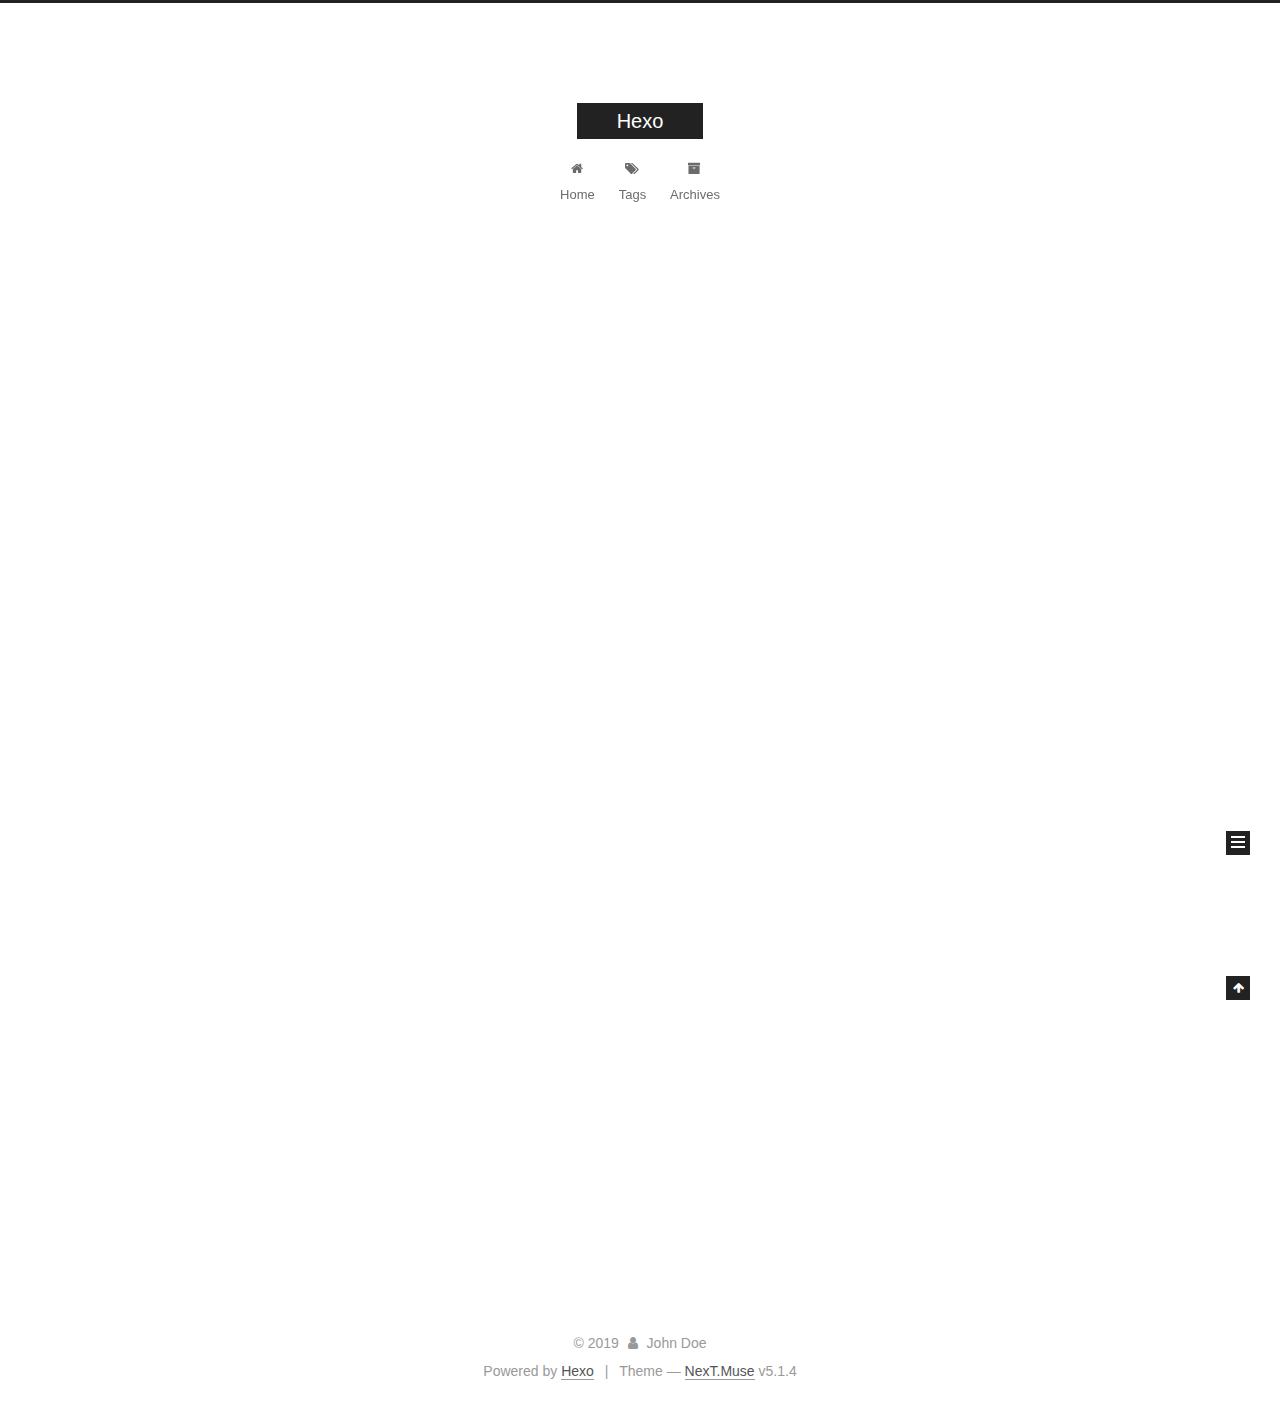
==== commit 67369e5c: "Site updated: 2019-05-09 18:15:36" ====
--- a/index.html
+++ b/index.html
@@ -187,6 +187,16 @@
         </li>
       
         
+        <li class="menu-item menu-item-tags">
+          <a href="/tags/" rel="section">
+            
+              <i class="menu-item-icon fa fa-fw fa-tags"></i> <br>
+            
+            Tags
+          </a>
+        </li>
+      
+        
         <li class="menu-item menu-item-archives">
           <a href="/archives/" rel="section">
             
--- a/css/main.css
+++ b/css/main.css
@@ -1822,7 +1822,7 @@
   width: 4px;
   height: 4px;
   border-radius: 50%;
-  background: #ffff74;
+  background: #afff58;
 }
 .links-of-blogroll {
   font-size: 13px;
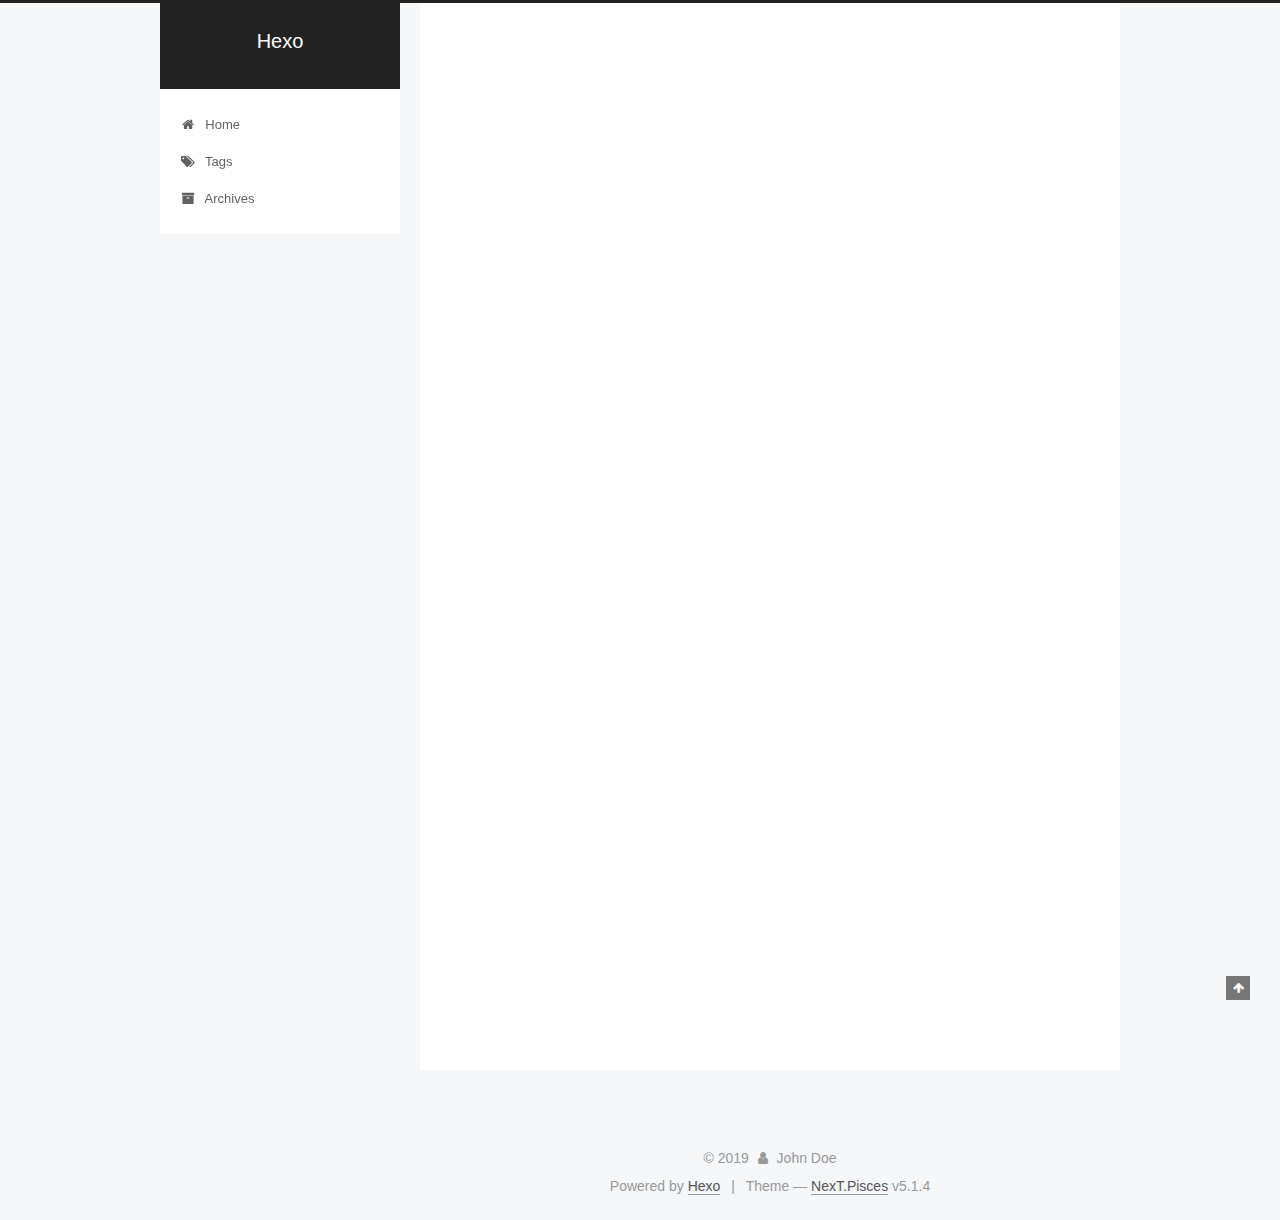
==== commit 2f662690: "Site updated: 2019-05-09 18:17:43" ====
--- a/index.html
+++ b/index.html
@@ -5,7 +5,7 @@
   
 
 
-<html class="theme-next muse use-motion" lang>
+<html class="theme-next pisces use-motion" lang>
 <head><meta name="generator" content="Hexo 3.8.0">
   <meta charset="UTF-8">
 <meta http-equiv="X-UA-Compatible" content="IE=edge">
@@ -93,7 +93,7 @@
   var NexT = window.NexT || {};
   var CONFIG = {
     root: '/',
-    scheme: 'Muse',
+    scheme: 'Pisces',
     version: '5.1.4',
     sidebar: {"position":"left","display":"post","offset":12,"b2t":false,"scrollpercent":false,"onmobile":false},
     fancybox: true,
@@ -459,7 +459,7 @@
 
 
 
-  <div class="theme-info">Theme &mdash; <a class="theme-link" target="_blank" href="https://github.com/iissnan/hexo-theme-next">NexT.Muse</a> v5.1.4</div>
+  <div class="theme-info">Theme &mdash; <a class="theme-link" target="_blank" href="https://github.com/iissnan/hexo-theme-next">NexT.Pisces</a> v5.1.4</div>
 
 
 
@@ -559,6 +559,13 @@
   
   
 
+
+  <script type="text/javascript" src="/js/src/affix.js?v=5.1.4"></script>
+
+  <script type="text/javascript" src="/js/src/schemes/pisces.js?v=5.1.4"></script>
+
+
+
   
 
   
--- a/css/main.css
+++ b/css/main.css
@@ -189,7 +189,7 @@
   font-size: 14px;
   line-height: 2;
   color: #555;
-  background: #fff;
+  background: #f5f7f9;
 }
 @media (max-width: 767px) {
   body {
@@ -653,8 +653,8 @@
 @media (min-width: 992px) {
   .full-image.full-image.full-image.full-image {
     max-width: none;
-    width: 110%;
-    margin: 25px -5%;
+    width: 118%;
+    margin: 0 -9%;
   }
 }
 .blockquote-center,
@@ -940,11 +940,11 @@
   display: inline-block;
   padding: 0 20px;
   font-size: 14px;
-  color: #fff;
-  background: #222;
-  border: 2px solid #222;
+  color: #555;
+  background: #fff;
+  border: 2px solid #555;
   text-decoration: none;
-  border-radius: 0;
+  border-radius: 2px;
   transition-property: background-color;
   transition-duration: 0.2s;
   transition-timing-function: ease-in-out;
@@ -953,8 +953,8 @@
 }
 .btn:hover {
   border-color: #222;
-  color: #222;
-  background: #fff;
+  color: #fff;
+  background: #222;
 }
 .btn +.btn {
   margin: 0 0 8px 8px;
@@ -1066,7 +1066,7 @@
   width: 24px;
   background: #222;
   font-size: 12px;
-  opacity: 1;
+  opacity: 0.6;
   color: #fff;
   cursor: pointer;
   text-align: center;
@@ -1087,7 +1087,7 @@
   }
 }
 .back-to-top.back-to-top-on {
-  bottom: 19px;
+  bottom: 30px;
 }
 .header {
   background: transparent;
@@ -1136,7 +1136,7 @@
 .site-subtitle {
   margin-top: 10px;
   font-size: 13px;
-  color: #999;
+  color: #ddd;
 }
 .use-motion .brand {
   opacity: 0;
@@ -1209,7 +1209,8 @@
   transition-timing-function: ease-in-out;
   transition-delay: 0s;
 }
-.menu .menu-item a:hover {
+.menu .menu-item a:hover,
+.menu-item-active a {
   border-bottom-color: #222;
 }
 .menu .menu-item .fa {
@@ -1738,20 +1739,20 @@
   display: block;
   margin: 0 auto;
   padding: 2px;
-  max-width: 96px;
+  max-width: 120px;
   height: auto;
-  border: 2px solid #333;
+  border: 1px solid #eee;
 }
 .site-author-name {
-  margin: 5px 0 0;
+  margin: 0;
   text-align: center;
-  color: #f5f5f5;
-  font-weight: normal;
+  color: #222;
+  font-weight: 600;
 }
 .site-description {
-  margin-top: 5px;
+  margin-top: 0;
   text-align: center;
-  font-size: 14px;
+  font-size: 13px;
   color: #999;
 }
 .site-state {
@@ -1763,7 +1764,7 @@
 .site-state-item {
   display: inline-block;
   padding: 0 15px;
-  border-left: 1px solid #333;
+  border-left: 1px solid #eee;
 }
 .site-state-item:first-child {
   border-left: none;
@@ -1776,11 +1777,11 @@
   text-align: center;
   color: inherit;
   font-weight: 600;
-  font-size: 18px;
+  font-size: 16px;
 }
 .site-state-item-name {
   font-size: 13px;
-  color: inherit;
+  color: #999;
 }
 .feed-link {
   margin-top: 20px;
@@ -1822,7 +1823,7 @@
   width: 4px;
   height: 4px;
   border-radius: 50%;
-  background: #afff58;
+  background: #4bff4e;
 }
 .links-of-blogroll {
   font-size: 13px;
@@ -1860,7 +1861,7 @@
   color: #555;
 }
 .sidebar-nav li:hover {
-  color: #f5f5f5;
+  color: #fc6423;
 }
 .page-post-detail .sidebar-nav-toc {
   padding: 0 5px;
@@ -1869,11 +1870,11 @@
   margin-left: 10px;
 }
 .sidebar-nav .sidebar-nav-active {
-  color: #87daff;
-  border-bottom-color: #87daff;
+  color: #fc6423;
+  border-bottom-color: #fc6423;
 }
 .sidebar-nav .sidebar-nav-active:hover {
-  color: #87daff;
+  color: #fc6423;
 }
 .sidebar-panel {
   display: none;
@@ -1906,12 +1907,12 @@
   transition-timing-function: ease-in-out;
   transition-delay: 0s;
   transition-property: all;
-  color: #999;
-  border-bottom-color: #555;
+  color: #666;
+  border-bottom-color: #ccc;
 }
 .post-toc ol a:hover {
-  color: #ccc;
-  border-bottom-color: #ccc;
+  color: #000;
+  border-bottom-color: #000;
 }
 .post-toc .nav-item {
   overflow: hidden;
@@ -1933,14 +1934,14 @@
   display: block;
 }
 .post-toc .nav .active > a {
-  color: #87daff;
-  border-bottom-color: #87daff;
+  color: #fc6423;
+  border-bottom-color: #fc6423;
 }
 .post-toc .nav .active-current > a {
-  color: #87daff;
+  color: #fc6423;
 }
 .post-toc .nav .active-current > a:hover {
-  color: #87daff;
+  color: #fc6423;
 }
 .footer {
   font-size: 14px;
@@ -2345,6 +2346,16 @@
   transform: translate(-50%, -50%);
   color: #ccc;
 }
+@media (min-width: 768px) and (max-width: 991px) {
+  .busuanzi-count {
+    width: auto;
+  }
+}
+@media (max-width: 767px) {
+  .busuanzi-count {
+    width: auto;
+  }
+}
 .site-uv,
 .site-pv,
 .page-pv {
@@ -2580,83 +2591,403 @@
   }
 }
 .page-post-detail .sidebar-toggle-line {
-  background: #87daff;
+  background: #fc6423;
 }
 .page-post-detail .comments {
   overflow: hidden;
 }
-@media (max-width: 767px) {
-  .header-inner,
-  .container .main-inner,
+.header {
+  position: relative;
+  margin: 0 auto;
+  width: 960px;
+}
+@media (min-width: 768px) and (max-width: 991px) {
+  .header {
+    width: auto;
+  }
+}
+@media (max-width: 767px) {
+  .header {
+    width: auto;
+  }
+}
+.header-inner {
+  position: absolute;
+  top: 0;
+  overflow: hidden;
+  padding: 0;
+  width: 240px;
+  background: #fff;
+  box-shadow: initial;
+  border-radius: initial;
+}
+@media (min-width: 1600px) {
+  .container .header-inner {
+    width: 240px;
+  }
+}
+@media (min-width: 768px) and (max-width: 991px) {
+  .header-inner {
+    position: relative;
+    width: auto;
+    border-radius: initial;
+  }
+}
+@media (max-width: 767px) {
+  .header-inner {
+    position: relative;
+    width: auto;
+    border-radius: initial;
+  }
+}
+.main:before,
+.main:after {
+  content: " ";
+  display: table;
+}
+.main:after {
+  clear: both;
+}
+@media (min-width: 768px) and (max-width: 991px) {
+  .main {
+    padding-bottom: 100px;
+  }
+}
+@media (max-width: 767px) {
+  .main {
+    padding-bottom: 100px;
+  }
+}
+.container .main-inner {
+  width: 960px;
+}
+@media (min-width: 768px) and (max-width: 991px) {
+  .container .main-inner {
+    width: auto;
+  }
+}
+@media (max-width: 767px) {
+  .container .main-inner {
+    width: auto;
+  }
+}
+.content-wrap {
+  float: right;
+  box-sizing: border-box;
+  padding: 40px;
+  width: 700px;
+  background: #fff;
+  min-height: 700px;
+  box-shadow: initial;
+  border-radius: initial;
+}
+@media (min-width: 768px) and (max-width: 991px) {
+  .content-wrap {
+    width: 100%;
+    padding: 20px;
+    border-radius: initial;
+  }
+}
+@media (max-width: 767px) {
+  .content-wrap {
+    width: 100%;
+    padding: 20px;
+    min-height: auto;
+    border-radius: initial;
+  }
+}
+.sidebar {
+  position: static;
+  float: left;
+  margin-top: 300px;
+  width: 240px;
+  background: #f5f7f9;
+  box-shadow: none;
+}
+@media (min-width: 768px) and (max-width: 991px) {
+  .sidebar {
+    display: none;
+  }
+}
+@media (max-width: 767px) {
+  .sidebar {
+    display: none;
+  }
+}
+.sidebar-toggle {
+  display: none;
+}
+.footer-inner {
+  width: 960px;
+  padding-left: 260px;
+}
+@media (min-width: 768px) and (max-width: 991px) {
   .footer-inner {
     width: auto;
-  }
-}
-embed {
-  display: block;
-  margin: 0px auto 25px auto;
-}
-.custom-logo .site-meta-headline {
-  text-align: center;
-}
-.custom-logo .brand {
+    padding-left: 0 !important;
+    padding-right: 0 !important;
+  }
+}
+@media (max-width: 767px) {
+  .footer-inner {
+    width: auto;
+    padding-left: 0 !important;
+    padding-right: 0 !important;
+  }
+}
+.sidebar-position-right .header-inner {
+  right: 0;
+}
+.sidebar-position-right .content-wrap {
+  float: left;
+}
+.sidebar-position-right .sidebar {
+  float: right;
+}
+.sidebar-position-right .footer-inner {
+  padding-left: 0;
+  padding-right: 260px;
+}
+.site-brand-wrapper {
+  position: relative;
+}
+.site-meta {
+  padding: 20px 0;
+  color: #fff;
+  background: #222;
+}
+@media (min-width: 768px) and (max-width: 991px) {
+  .site-meta {
+    box-shadow: 0 0 16px rgba(0,0,0,0.5);
+  }
+}
+@media (max-width: 767px) {
+  .site-meta {
+    box-shadow: 0 0 16px rgba(0,0,0,0.5);
+  }
+}
+.brand {
+  padding: 0;
   background: none;
 }
-.custom-logo .site-title {
-  margin: 10px auto 0;
-  font-size: 24px;
-  color: #222;
-}
-.custom-logo .site-title a {
-  border: none;
-}
-.custom-logo-image {
-  margin: 0 auto;
-  padding: 5px;
-  max-width: 150px;
-  background: #fff;
-}
-@media (max-width: 767px) {
-  .site-nav {
-    position: absolute;
-    left: 0;
-    top: 52px;
-    margin: 0;
-    width: 100%;
-    padding: 0;
-    background: #fff;
-    border-bottom: 1px solid #ddd;
-    z-index: 1030;
-  }
-}
-@media (max-width: 767px) {
-  .menu {
-    text-align: left;
-  }
-}
-@media (max-width: 767px) {
-  .menu .menu-item {
-    display: block;
-    margin: 0 10px;
-    vertical-align: top;
-  }
-}
-@media (max-width: 767px) {
-  .menu .menu-item br {
-    display: none;
-  }
-}
-@media (max-width: 767px) {
-  .menu .menu-item a {
-    padding: 5px 10px;
-  }
-}
-.menu .menu-item .fa {
-  margin-right: 0;
+.brand:hover {
+  color: #fff;
+}
+.site-subtitle {
+  margin: 10px 10px 0;
+  font-weight: initial;
 }
 .site-search form {
   display: none;
 }
+.site-nav {
+  border-top: none;
+}
+@media (min-width: 768px) and (max-width: 991px) {
+  .site-nav {
+    display: none !important;
+  }
+}
+@media (min-width: 768px) and (max-width: 991px) {
+  .site-nav-on {
+    display: block !important;
+  }
+}
+.menu .menu-item {
+  display: block;
+  margin: 0;
+}
+.menu .menu-item a {
+  position: relative;
+  box-sizing: border-box;
+  padding: 5px 20px;
+  text-align: left;
+  line-height: inherit;
+  transition-property: background-color;
+  transition-duration: 0.2s;
+  transition-timing-function: ease-in-out;
+  transition-delay: 0s;
+}
+.menu .menu-item a:hover,
+.menu-item-active a {
+  background: #f9f9f9;
+  border-bottom-color: #fff;
+}
+.menu .menu-item br {
+  display: none;
+}
+.menu-item-active a:after {
+  content: " ";
+  position: absolute;
+  top: 50%;
+  margin-top: -3px;
+  right: 15px;
+  width: 6px;
+  height: 6px;
+  border-radius: 50%;
+  background-color: #bbb;
+}
+.btn-bar {
+  background-color: #fff;
+}
+.site-nav-toggle {
+  left: 20px;
+  top: 50%;
+  -webkit-transform: translateY(-50%);
+  -webkit-transform: translateY(-50%);
+  -moz-transform: translateY(-50%);
+  -ms-transform: translateY(-50%);
+  -o-transform: translateY(-50%);
+  transform: translateY(-50%);
+}
+@media (min-width: 768px) and (max-width: 991px) {
+  .site-nav-toggle {
+    display: block;
+  }
+}
+.use-motion .sidebar .motion-element {
+  opacity: 1;
+}
+.sidebar {
+  margin-left: -100%;
+  right: auto;
+  bottom: auto;
+  -webkit-transform: none;
+}
+.sidebar-inner {
+  box-sizing: border-box;
+  width: 240px;
+  color: #555;
+  background: #fff;
+  box-shadow: initial;
+  border-radius: initial;
+  opacity: 0;
+}
+.sidebar-inner.affix {
+  position: fixed;
+  top: 12px;
+}
+.sidebar-inner.affix-bottom {
+  position: absolute;
+}
+.site-overview {
+  text-align: left;
+}
+.site-author:before,
+.site-author:after {
+  content: " ";
+  display: table;
+}
+.site-author:after {
+  clear: both;
+}
+.sidebar a {
+  color: #555;
+}
+.sidebar a:hover {
+  color: #222;
+}
+.site-state-item {
+  padding: 0 10px;
+}
+.links-of-author-item a:before {
+  display: none;
+}
+.links-of-author-item a {
+  border-bottom: none;
+  text-decoration: underline;
+}
+.feed-link {
+  border-top: 1px dotted #ccc;
+  border-bottom: 1px dotted #ccc;
+  text-align: center;
+}
+.feed-link a {
+  display: block;
+  color: #fc6423;
+  border: none;
+}
+.feed-link a:hover {
+  background: none;
+  color: #e34603;
+}
+.feed-link a:hover i {
+  color: #e34603;
+}
+.links-of-author {
+  display: flex;
+  flex-wrap: wrap;
+  justify-content: center;
+}
+.links-of-author-item {
+  margin: 5px 0 0;
+  width: 50%;
+}
+.links-of-author-item a {
+  max-width: 216px;
+  box-sizing: border-box;
+  display: inline-block;
+  margin-right: 0;
+  margin-bottom: 0;
+  padding: 0 5px;
+  overflow: hidden;
+  white-space: nowrap;
+  text-overflow: ellipsis;
+}
+.links-of-author-item a {
+  display: block;
+  text-decoration: none;
+}
+.links-of-author-item a:hover {
+  border-radius: 4px;
+  background: #eee;
+}
+.links-of-author-item .fa {
+  margin-right: 2px;
+  font-size: 16px;
+}
+.links-of-author-item .fa-globe {
+  font-size: 15px;
+}
+.links-of-blogroll {
+  text-align: center;
+  margin-top: 20px;
+  padding: 3px 0 0;
+  border-top: 1px dotted #ccc;
+}
+.links-of-blogroll-title {
+  margin-top: 0;
+}
+.links-of-blogroll-item {
+  padding: 0;
+}
+.links-of-blogroll-inline:before,
+.links-of-blogroll-inline:after {
+  content: " ";
+  display: table;
+}
+.links-of-blogroll-inline:after {
+  clear: both;
+}
 .links-of-blogroll-inline .links-of-blogroll-item {
-  display: inline-block;
-}
+  margin: 5px 0 0;
+  width: 50%;
+  display: inline-block;
+  width: unset;
+}
+.links-of-blogroll-inline .links-of-blogroll-item a {
+  max-width: 216px;
+  box-sizing: border-box;
+  display: inline-block;
+  margin-right: 0;
+  margin-bottom: 0;
+  padding: 0 5px;
+  overflow: hidden;
+  white-space: nowrap;
+  text-overflow: ellipsis;
+}
+@media (max-width: 767px) {
+  .post-body {
+    text-align: justify;
+  }
+}
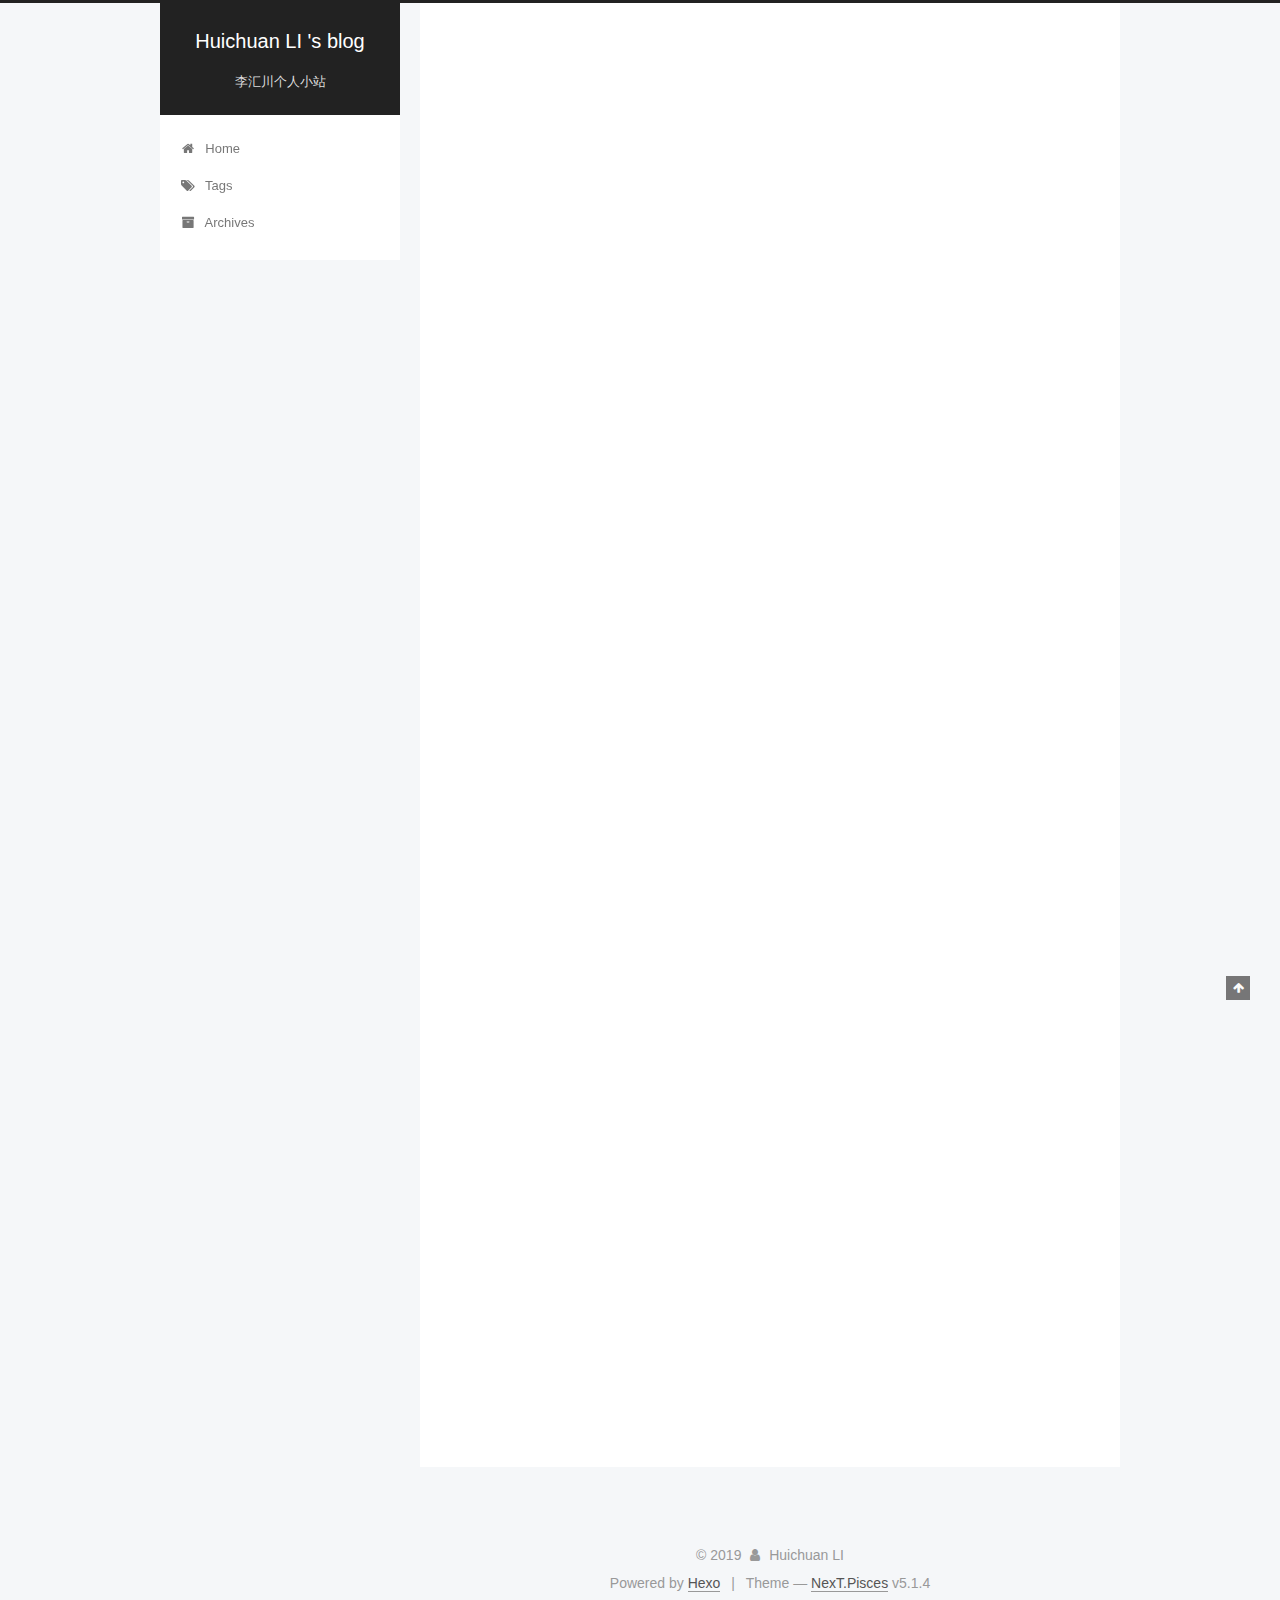
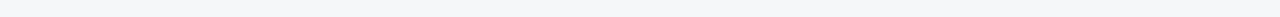
==== commit 1ef14399: "Site updated: 2019-05-09 18:34:27" ====
--- a/index.html
+++ b/index.html
@@ -79,13 +79,16 @@
 
 
 
+<meta name="description" content="关于机器学习，深度学习，算法">
 <meta property="og:type" content="website">
-<meta property="og:title" content="Hexo">
+<meta property="og:title" content="Huichuan LI &#39;s blog">
 <meta property="og:url" content="http://yoursite.com/index.html">
-<meta property="og:site_name" content="Hexo">
+<meta property="og:site_name" content="Huichuan LI &#39;s blog">
+<meta property="og:description" content="关于机器学习，深度学习，算法">
 <meta property="og:locale" content="default">
 <meta name="twitter:card" content="summary">
-<meta name="twitter:title" content="Hexo">
+<meta name="twitter:title" content="Huichuan LI &#39;s blog">
+<meta name="twitter:description" content="关于机器学习，深度学习，算法">
 
 
 
@@ -121,7 +124,7 @@
 
 
 
-  <title>Hexo</title>
+  <title>Huichuan LI 's blog</title>
   
 
 
@@ -152,12 +155,12 @@
     <div class="custom-logo-site-title">
       <a href="/" class="brand" rel="start">
         <span class="logo-line-before"><i></i></span>
-        <span class="site-title">Hexo</span>
+        <span class="site-title">Huichuan LI 's blog</span>
         <span class="logo-line-after"><i></i></span>
       </a>
     </div>
       
-        <p class="site-subtitle"></p>
+        <p class="site-subtitle">李汇川个人小站</p>
       
   </div>
 
@@ -242,13 +245,13 @@
     <link itemprop="mainEntityOfPage" href="http://yoursite.com/2019/05/09/hello-world/">
 
     <span hidden itemprop="author" itemscope itemtype="http://schema.org/Person">
-      <meta itemprop="name" content="John Doe">
+      <meta itemprop="name" content="Huichuan LI">
       <meta itemprop="description" content>
       <meta itemprop="image" content="/images/avatar.gif">
     </span>
 
     <span hidden itemprop="publisher" itemscope itemtype="http://schema.org/Organization">
-      <meta itemprop="name" content="Hexo">
+      <meta itemprop="name" content="Huichuan LI 's blog">
     </span>
 
     
@@ -258,7 +261,7 @@
         
           <h1 class="post-title" itemprop="name headline">
                 
-                <a class="post-title-link" href="/2019/05/09/hello-world/" itemprop="url">Hello huichuan</a></h1>
+                <a class="post-title-link" href="/2019/05/09/hello-world/" itemprop="url">Hello world</a></h1>
         
 
         <div class="post-meta">
@@ -310,15 +313,47 @@
       
         
           
-            <p>Welcome to <a href="https://hexo.io/" target="_blank" rel="noopener">Hexo</a>! This is your very first post. Check <a href="https://hexo.io/docs/" target="_blank" rel="noopener">documentation</a> for more info. If you get any problems when using Hexo, you can find the answer in <a href="https://hexo.io/docs/troubleshooting.html" target="_blank" rel="noopener">troubleshooting</a> or you can ask me on <a href="https://github.com/hexojs/hexo/issues" target="_blank" rel="noopener">GitHub</a>.</p>
-<h2 id="Quick-Start"><a href="#Quick-Start" class="headerlink" title="Quick Start"></a>Quick Start</h2><h3 id="Create-a-new-post"><a href="#Create-a-new-post" class="headerlink" title="Create a new post"></a>Create a new post</h3><figure class="highlight bash"><table><tr><td class="gutter"><pre><span class="line">1</span><br></pre></td><td class="code"><pre><span class="line">$ hexo new <span class="string">"My New Post"</span></span><br></pre></td></tr></table></figure>
-<p>More info: <a href="https://hexo.io/docs/writing.html" target="_blank" rel="noopener">Writing</a></p>
-<h3 id="Run-server"><a href="#Run-server" class="headerlink" title="Run server"></a>Run server</h3><figure class="highlight bash"><table><tr><td class="gutter"><pre><span class="line">1</span><br></pre></td><td class="code"><pre><span class="line">$ hexo server</span><br></pre></td></tr></table></figure>
-<p>More info: <a href="https://hexo.io/docs/server.html" target="_blank" rel="noopener">Server</a></p>
-<h3 id="Generate-static-files"><a href="#Generate-static-files" class="headerlink" title="Generate static files"></a>Generate static files</h3><figure class="highlight bash"><table><tr><td class="gutter"><pre><span class="line">1</span><br></pre></td><td class="code"><pre><span class="line">$ hexo generate</span><br></pre></td></tr></table></figure>
-<p>More info: <a href="https://hexo.io/docs/generating.html" target="_blank" rel="noopener">Generating</a></p>
-<h3 id="Deploy-to-remote-sites"><a href="#Deploy-to-remote-sites" class="headerlink" title="Deploy to remote sites"></a>Deploy to remote sites</h3><figure class="highlight bash"><table><tr><td class="gutter"><pre><span class="line">1</span><br></pre></td><td class="code"><pre><span class="line">$ hexo deploy</span><br></pre></td></tr></table></figure>
-<p>More info: <a href="https://hexo.io/docs/deployment.html" target="_blank" rel="noopener">Deployment</a></p>
+            <h2 id="自我介绍"><a href="#自我介绍" class="headerlink" title="自我介绍"></a>自我介绍</h2><hr>
+<p>我是上海大学的一名学生，信息工程专业（2014级），一直热爱编程，也热爱开源，热爱Linux，热爱C++，喜欢git。  </p>
+<h3 id="交友宣言"><a href="#交友宣言" class="headerlink" title="交友宣言"></a>交友宣言</h3><p>崇信“以人为书”的观念，喜欢结交各路英雄好汉，我认为闲聊或争辩都是增广见闻的最快途径。  </p>
+<table>
+<thead>
+<tr>
+<th>我在这里</th>
+</tr>
+</thead>
+<tbody>
+<tr>
+<td><a href="http://blog.csdn.net" target="_blank" rel="noopener">CSDN</a></td>
+</tr>
+<tr>
+<td><a href="https://www.zhihu.com/people" target="_blank" rel="noopener">知 乎</a></td>
+</tr>
+<tr>
+<td><a href="https://github.com/HuichuanLI" target="_blank" rel="noopener">Github</a></td>
+</tr>
+</tbody>
+</table>
+<h3 id="技能树"><a href="#技能树" class="headerlink" title="技能树"></a>技能树</h3><ul>
+<li>熟练掌握 C, C++, Java（越来越遗忘了）,python,php 语言</li>
+<li>略懂Js</li>
+<li>会使用Bash脚本语言</li>
+<li>喜欢Linux系统，熟练使用Ubuntu</li>
+<li>喜欢系统底层原理、网络编程和Web相关知识</li>
+<li>了解TCP/IP、HTTP/HTTPS协议以CGI原理</li>
+<li>熟悉JSON/XML数据交换格式</li>
+<li>对网络安全及分布式系统饶有兴趣</li>
+</ul>
+<h3 id="在校奖励"><a href="#在校奖励" class="headerlink" title="在校奖励"></a>在校奖励</h3><ul>
+<li>通过英语四级</li>
+<li>获得一等奖学金一次，二等奖学金一次</li>
+</ul>
+<h3 id="实习经历"><a href="#实习经历" class="headerlink" title="实习经历"></a>实习经历</h3><h3 id="兴趣爱好"><a href="#兴趣爱好" class="headerlink" title="兴趣爱好"></a>兴趣爱好</h3><p>除了代码和计算机以外，我还有其他的爱好：</p>
+<ul>
+<li>动漫（短小精悍，不拖沓）</li>
+<li>电影（好莱坞剧情片、超级英雄）</li>
+</ul>
+<hr>
 
           
         
@@ -389,8 +424,8 @@
         <div class="site-overview">
           <div class="site-author motion-element" itemprop="author" itemscope itemtype="http://schema.org/Person">
             
-              <p class="site-author-name" itemprop="name">John Doe</p>
-              <p class="site-description motion-element" itemprop="description"></p>
+              <p class="site-author-name" itemprop="name">Huichuan LI</p>
+              <p class="site-description motion-element" itemprop="description">关于机器学习，深度学习，算法</p>
           </div>
 
           <nav class="site-state motion-element">
@@ -445,7 +480,7 @@
   <span class="with-love">
     <i class="fa fa-user"></i>
   </span>
-  <span class="author" itemprop="copyrightHolder">John Doe</span>
+  <span class="author" itemprop="copyrightHolder">Huichuan LI</span>
 
   
 </div>
--- a/css/main.css
+++ b/css/main.css
@@ -1823,7 +1823,7 @@
   width: 4px;
   height: 4px;
   border-radius: 50%;
-  background: #4bff4e;
+  background: #53bdff;
 }
 .links-of-blogroll {
   font-size: 13px;
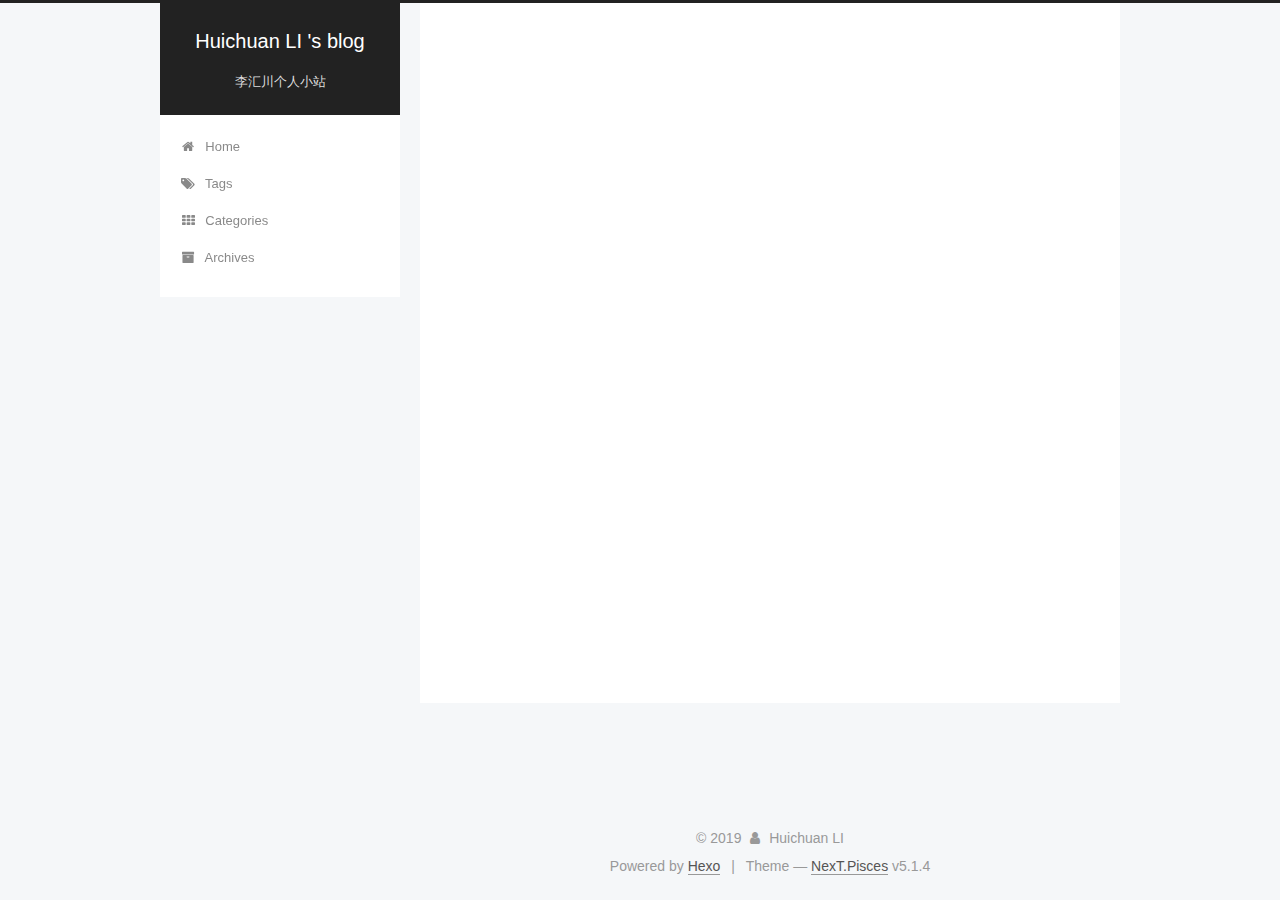
==== commit ce5d9617: "Site updated: 2019-05-09 19:31:42" ====
--- a/index.html
+++ b/index.html
@@ -200,6 +200,16 @@
         </li>
       
         
+        <li class="menu-item menu-item-categories">
+          <a href="/categories/" rel="section">
+            
+              <i class="menu-item-icon fa fa-fw fa-th"></i> <br>
+            
+            Categories
+          </a>
+        </li>
+      
+        
         <li class="menu-item menu-item-archives">
           <a href="/archives/" rel="section">
             
@@ -313,49 +323,34 @@
       
         
           
-            <h2 id="自我介绍"><a href="#自我介绍" class="headerlink" title="自我介绍"></a>自我介绍</h2><hr>
-<p>我是上海大学的一名学生，信息工程专业（2014级），一直热爱编程，也热爱开源，热爱Linux，热爱C++，喜欢git。  </p>
-<h3 id="交友宣言"><a href="#交友宣言" class="headerlink" title="交友宣言"></a>交友宣言</h3><p>崇信“以人为书”的观念，喜欢结交各路英雄好汉，我认为闲聊或争辩都是增广见闻的最快途径。  </p>
-<table>
-<thead>
-<tr>
-<th>我在这里</th>
-</tr>
-</thead>
-<tbody>
-<tr>
-<td><a href="http://blog.csdn.net" target="_blank" rel="noopener">CSDN</a></td>
-</tr>
-<tr>
-<td><a href="https://www.zhihu.com/people" target="_blank" rel="noopener">知 乎</a></td>
-</tr>
-<tr>
-<td><a href="https://github.com/HuichuanLI" target="_blank" rel="noopener">Github</a></td>
-</tr>
-</tbody>
-</table>
-<h3 id="技能树"><a href="#技能树" class="headerlink" title="技能树"></a>技能树</h3><ul>
-<li>熟练掌握 C, C++, Java（越来越遗忘了）,python,php 语言</li>
-<li>略懂Js</li>
-<li>会使用Bash脚本语言</li>
-<li>喜欢Linux系统，熟练使用Ubuntu</li>
-<li>喜欢系统底层原理、网络编程和Web相关知识</li>
-<li>了解TCP/IP、HTTP/HTTPS协议以CGI原理</li>
-<li>熟悉JSON/XML数据交换格式</li>
-<li>对网络安全及分布式系统饶有兴趣</li>
-</ul>
-<h3 id="在校奖励"><a href="#在校奖励" class="headerlink" title="在校奖励"></a>在校奖励</h3><ul>
-<li>通过英语四级</li>
-<li>获得一等奖学金一次，二等奖学金一次</li>
-</ul>
-<h3 id="实习经历"><a href="#实习经历" class="headerlink" title="实习经历"></a>实习经历</h3><h3 id="兴趣爱好"><a href="#兴趣爱好" class="headerlink" title="兴趣爱好"></a>兴趣爱好</h3><p>除了代码和计算机以外，我还有其他的爱好：</p>
-<ul>
-<li>动漫（短小精悍，不拖沓）</li>
-<li>电影（好莱坞剧情片、超级英雄）</li>
-</ul>
-<hr>
-
-          
+          自我介绍
+我是上海大学的一名学生，信息工程专业（2014级），一直热爱编程，也热爱开源，热爱Linux，热爱C++，喜欢git。  
+交友宣言崇信“以人为书”的观念，喜欢结交各路英雄好汉，我认为闲聊或争辩都是增广见闻的最快途径。  
+
+
+
+我在这里
+
+
+
+
+CSDN
+
+
+知 乎
+
+
+Github
+
+
+          ...
+          <!--noindex-->
+          <div class="post-button text-center">
+            <a class="btn" href="/2019/05/09/hello-world/#more" rel="contents">
+              Read more &raquo;
+            </a>
+          </div>
+          <!--/noindex-->
         
       
     </div>
--- a/css/main.css
+++ b/css/main.css
@@ -1823,7 +1823,7 @@
   width: 4px;
   height: 4px;
   border-radius: 50%;
-  background: #53bdff;
+  background: #ff5c06;
 }
 .links-of-blogroll {
   font-size: 13px;
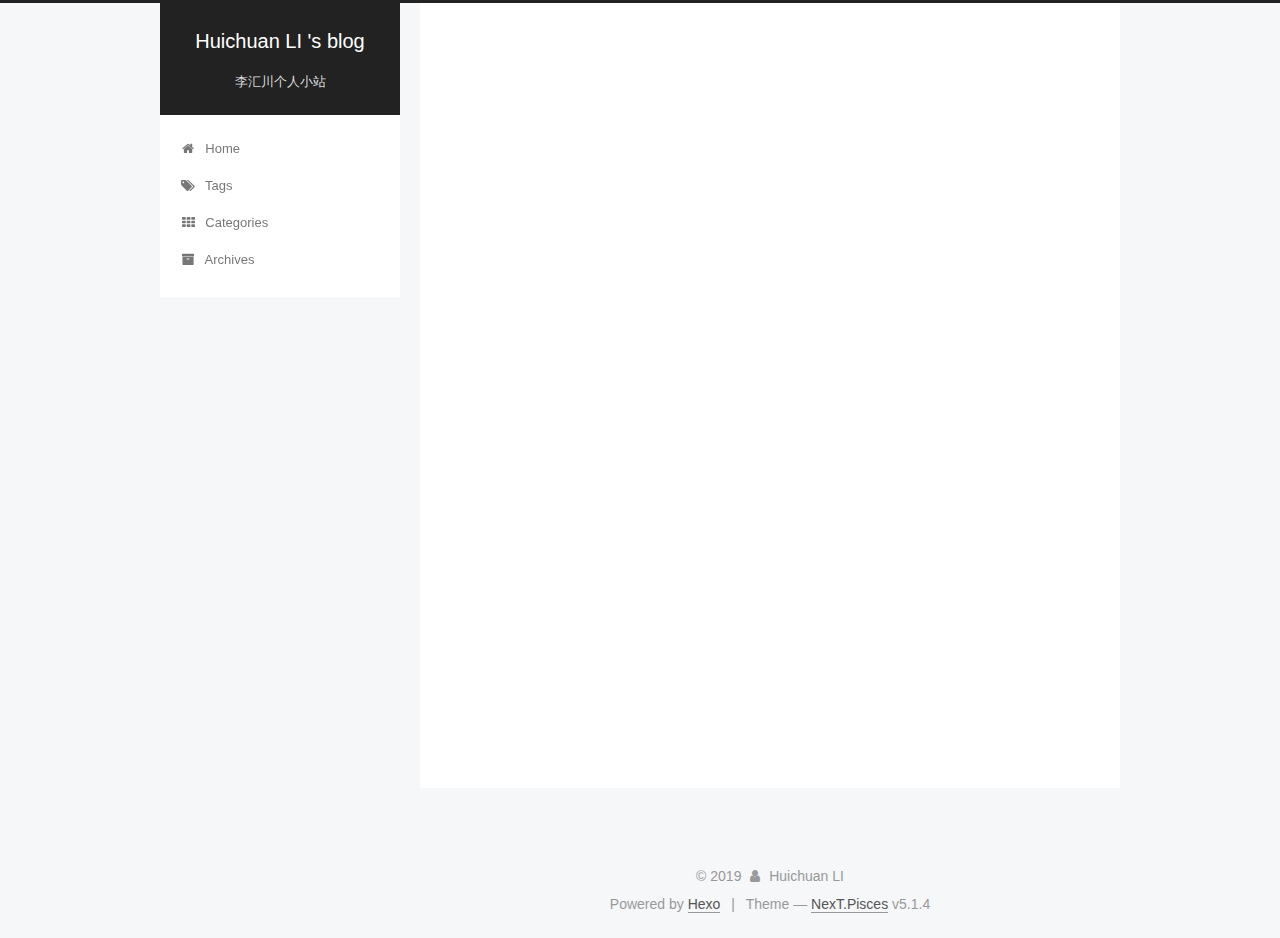
==== commit a266792c: "Site updated: 2019-05-09 19:43:40" ====
--- a/index.html
+++ b/index.html
@@ -252,6 +252,143 @@
   
   
   <div class="post-block">
+    <link itemprop="mainEntityOfPage" href="http://yoursite.com/2019/05/09/algoritme/">
+
+    <span hidden itemprop="author" itemscope itemtype="http://schema.org/Person">
+      <meta itemprop="name" content="Huichuan LI">
+      <meta itemprop="description" content>
+      <meta itemprop="image" content="/images/avatar.gif">
+    </span>
+
+    <span hidden itemprop="publisher" itemscope itemtype="http://schema.org/Organization">
+      <meta itemprop="name" content="Huichuan LI 's blog">
+    </span>
+
+    
+      <header class="post-header">
+
+        
+        
+          <h1 class="post-title" itemprop="name headline">
+                
+                <a class="post-title-link" href="/2019/05/09/algoritme/" itemprop="url">algoritme</a></h1>
+        
+
+        <div class="post-meta">
+          <span class="post-time">
+            
+              <span class="post-meta-item-icon">
+                <i class="fa fa-calendar-o"></i>
+              </span>
+              
+                <span class="post-meta-item-text">Posted on</span>
+              
+              <time title="Post created" itemprop="dateCreated datePublished" datetime="2019-05-09T19:41:39+02:00">
+                2019-05-09
+              </time>
+            
+
+            
+
+            
+          </span>
+
+          
+
+          
+            
+          
+
+          
+          
+
+          
+
+          
+
+          
+
+        </div>
+      </header>
+    
+
+    
+    
+    
+    <div class="post-body" itemprop="articleBody">
+
+      
+      
+
+      
+        
+          
+          Data structure java and pythonupdate python versionobjectif : realsize all the data structure by java and python 
+
+
+
+ 第一章 排序基础 
+java
+python
+
+
+
+
+1-1 选择
+          ...
+          <!--noindex-->
+          <div class="post-button text-center">
+            <a class="btn" href="/2019/05/09/algoritme/#more" rel="contents">
+              Read more &raquo;
+            </a>
+          </div>
+          <!--/noindex-->
+        
+      
+    </div>
+    
+    
+    
+
+    
+
+    
+
+    
+
+    <footer class="post-footer">
+      
+
+      
+
+      
+
+      
+      
+        <div class="post-eof"></div>
+      
+    </footer>
+  </div>
+  
+  
+  
+  </article>
+
+
+    
+      
+
+  
+
+  
+  
+  
+
+  <article class="post post-type-normal" itemscope itemtype="http://schema.org/Article">
+  
+  
+  
+  <div class="post-block">
     <link itemprop="mainEntityOfPage" href="http://yoursite.com/2019/05/09/hello-world/">
 
     <span hidden itemprop="author" itemscope itemtype="http://schema.org/Person">
@@ -430,7 +567,7 @@
               
                 <a href="/archives/">
               
-                  <span class="site-state-item-count">1</span>
+                  <span class="site-state-item-count">2</span>
                   <span class="site-state-item-name">posts</span>
                 </a>
               </div>
@@ -438,6 +575,15 @@
 
             
 
+            
+              
+              
+              <div class="site-state-item site-state-tags">
+                
+                  <span class="site-state-item-count">2</span>
+                  <span class="site-state-item-name">tags</span>
+                
+              </div>
             
 
           </nav>
--- a/css/main.css
+++ b/css/main.css
@@ -1823,7 +1823,7 @@
   width: 4px;
   height: 4px;
   border-radius: 50%;
-  background: #ff5c06;
+  background: #ff836c;
 }
 .links-of-blogroll {
   font-size: 13px;
